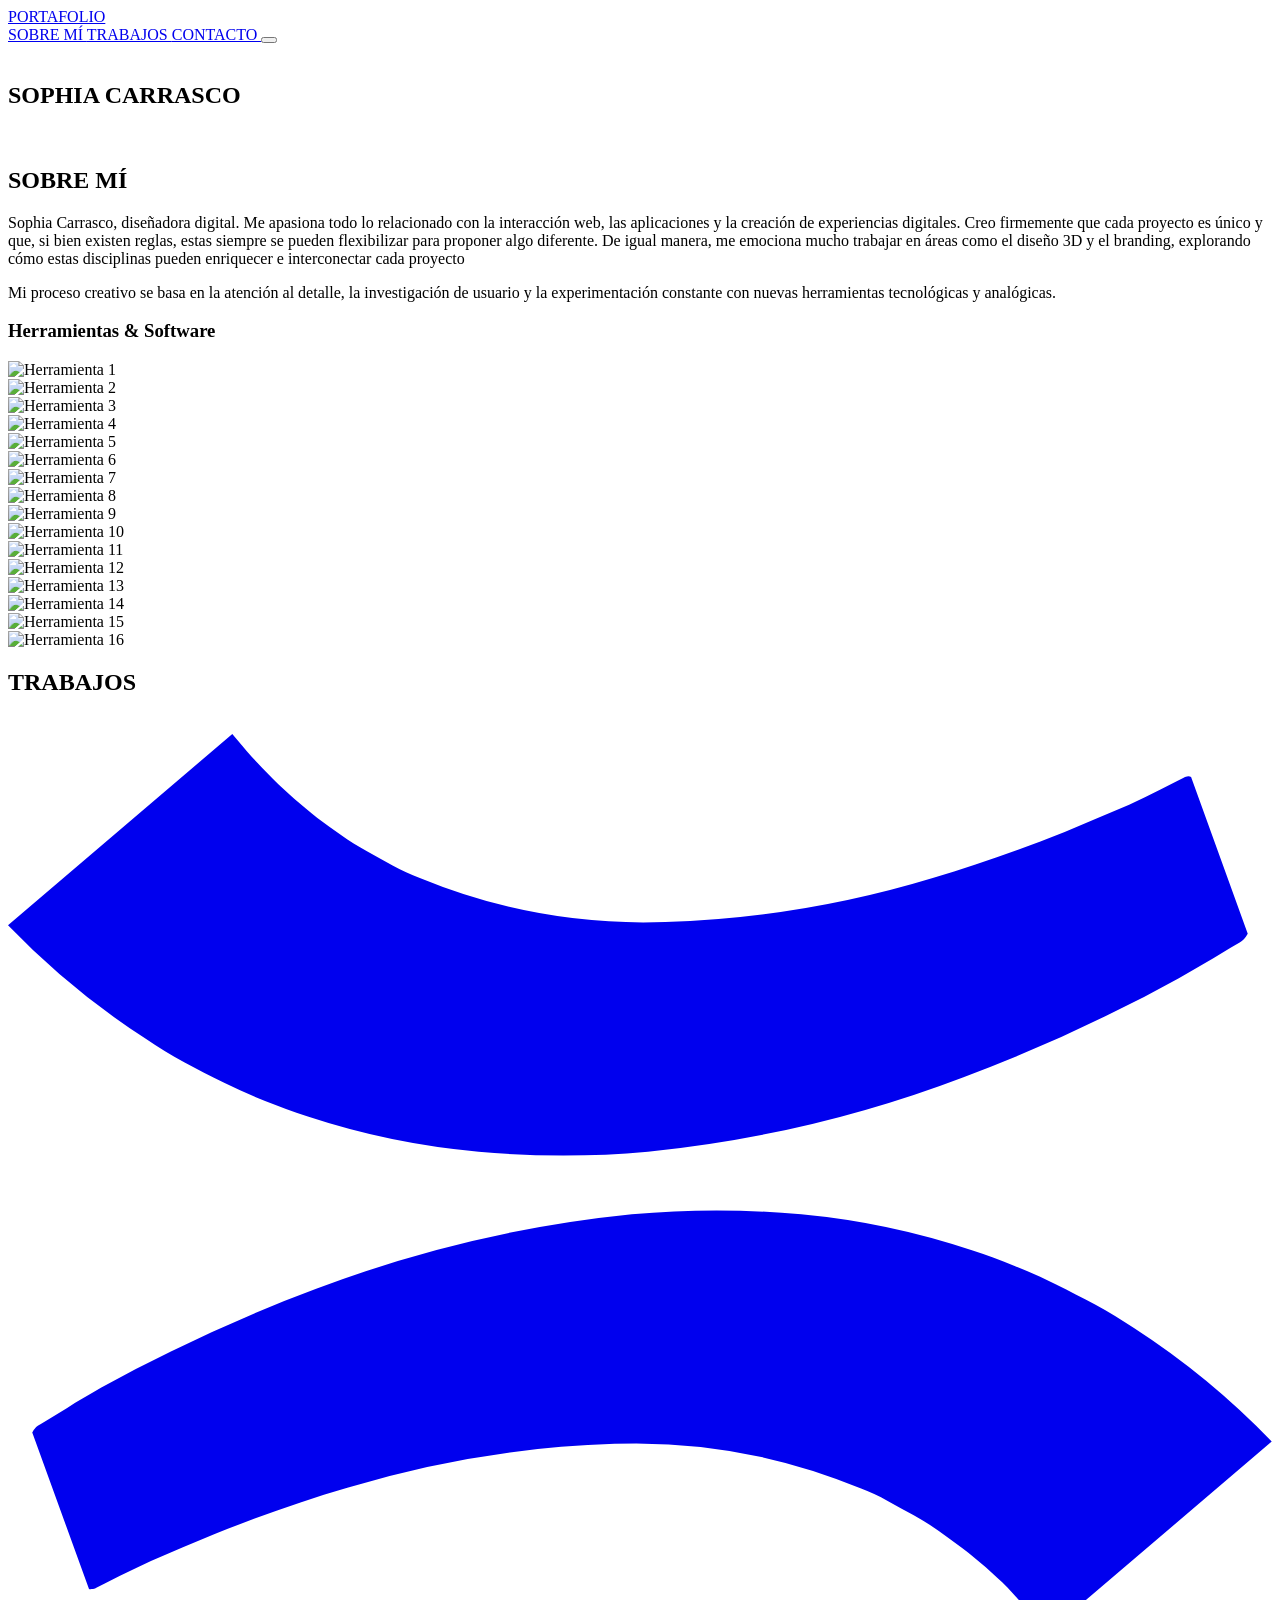
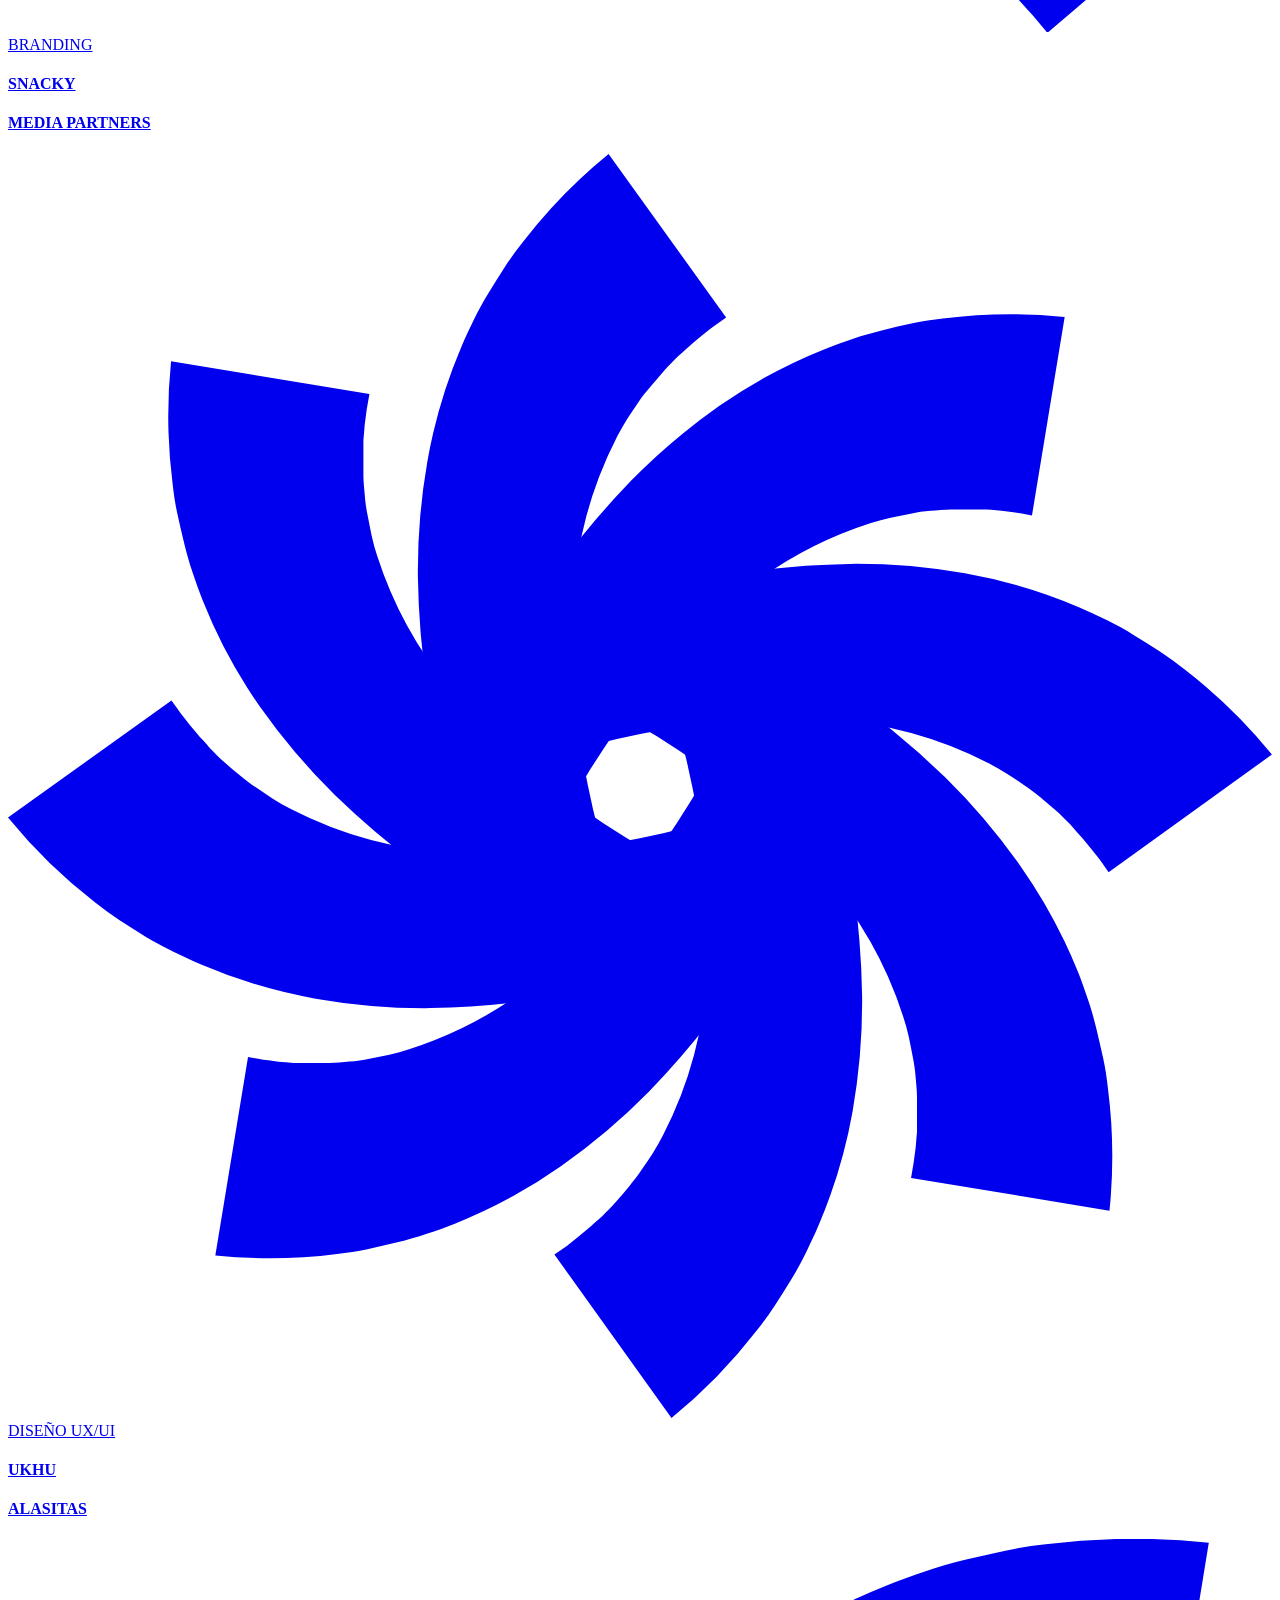
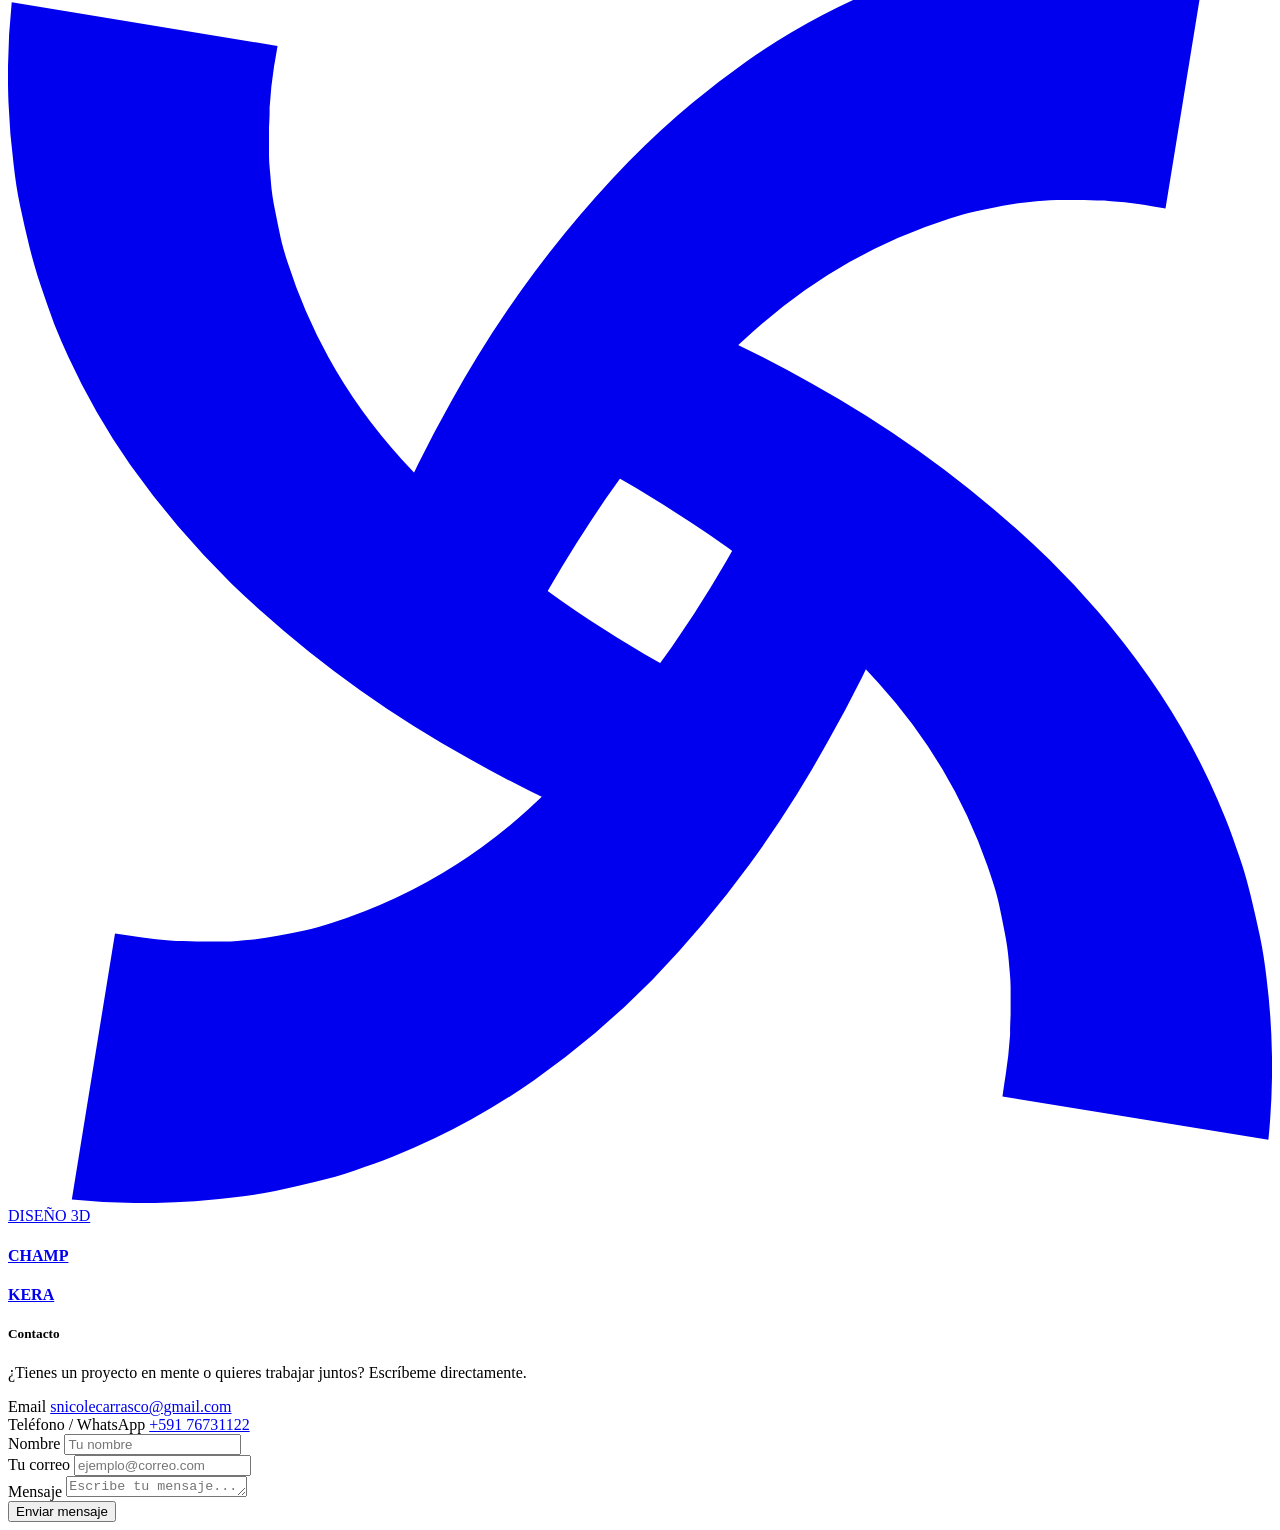
==== index.html @ 16743b68 "up index" ====
<!DOCTYPE html>
<html lang="es">
<head>
    <meta charset="UTF-8">
    <meta name="viewport" content="width=device-width, initial-scale=1.0">

    <meta
        name="description"
        content="Portafolio personal de Sophia Carrasco."
    >
    <meta name="theme-color" content="#D9D9D9">

    <title>Sophia Carrasco | Portafolio</title>

    <link rel="stylesheet" href="css/style.css">
    <script src="JS/script.js"></script>
</head>
<body>


    <!-- NAVBAR -->
    <header class="site-header">
        <nav class="navbar" aria-label="Navegacion principal">

            <div class="navbar__menu">
                 <a class="navbar__link" href="#inicio">
                    PORTAFOLIO
                </a>
            </div>

            <div class="navbar__menu">
                <a class="navbar__link" href="#sobre-mi">
                    SOBRE MÍ
                </a>

                <a class="navbar__link" href="#trabajos">
                    TRABAJOS
                </a>

                <a class="navbar__link" href="#contacto">
                    CONTACTO
                </a>

                <button
                    id="debitton_setings"
                    class="navbar__settings"
                    type="button"
                    aria-label="Abrir ajustes del sitio"
                >

                </button>
            </div>

        </nav>
    </header>

    <!-- CONTENIDO PRINCIPAL -->
    <main>
<section class="hero" id="inicio" aria-labelledby="hero-title">
    <div class="background-icon" aria-hidden="true">
        <img src="../Imagenes/svg/icono_onceRecurso 2.svg" alt="">
    </div>
        <h1 class="hero__title" id="hero-title">
            <span class="hero__name">SOPHIA</span>
            <span class="hero__name">CARRASCO</span>
        </h1>

    <!-- Icono de la esquina inferior derecha -->
    <div class="hero__icon">
        <img
            src="../Imagenes/svg/isotipoRecurso 6.svg"
            alt=""
            aria-hidden="true"
        >
    </div>

</section>
<section id="sobre-mi" class="seccion-sobre-mi">
    <div class="sobre-mi__contenedor">
        
        <!-- COLUMNA IZQUIERDA: TEXTO DE RELLENO -->
        <div class="sobre-mi__texto">
            <h2 class="sobre-mi__titulo">SOBRE MÍ</h2>
            <p>
                Sophia Carrasco, diseñadora digital. Me apasiona todo lo relacionado con la interacción web, las aplicaciones y la creación de experiencias digitales. Creo firmemente que cada proyecto es único y que, si bien existen reglas, estas siempre se pueden flexibilizar para proponer algo diferente. De igual manera, me emociona mucho trabajar en áreas como el diseño 3D y el branding, explorando cómo estas disciplinas pueden enriquecer e interconectar cada proyecto
            <p>
                Mi proceso creativo se basa en la atención al detalle, la investigación de usuario y la experimentación constante con nuevas herramientas tecnológicas y analógicas.
            </p>
        </div>

        <!-- COLUMNA DERECHA: GRID PARA 16 ICONOS -->
        <div class="sobre-mi__herramientas">
            <h3 class="sobre-mi__subtitulo">Herramientas & Software</h3>
            <div class="sobre-mi__grid-iconos">
                <!-- Reemplaza la ruta 'src' de cada img por tus iconos reales -->
                <div class="icono-box" title="Herramienta 1"><img src="Imagenes/svg/herramientas/iconosRecurso 10.png" alt="Herramienta 1"></div>
                <div class="icono-box" title="Herramienta 2"><img src="Imagenes/svg/herramientas/iconosRecurso 11.png" alt="Herramienta 2"></div>
                <div class="icono-box" title="Herramienta 3"><img src="Imagenes/svg/herramientas/iconosRecurso 12.png" alt="Herramienta 3"></div>
                <div class="icono-box" title="Herramienta 4"><img src="Imagenes/svg/herramientas/iconosRecurso 13.png" alt="Herramienta 4"></div>
                <div class="icono-box" title="Herramienta 5"><img src="Imagenes/svg/herramientas/iconosRecurso 14.png" alt="Herramienta 5"></div>
                <div class="icono-box" title="Herramienta 6"><img src="Imagenes/svg/herramientas/iconosRecurso 15.png" alt="Herramienta 6"></div>
                <div class="icono-box" title="Herramienta 7"><img src="Imagenes/svg/herramientas/iconosRecurso 16.png" alt="Herramienta 7"></div>
                <div class="icono-box" title="Herramienta 8"><img src="Imagenes/svg/herramientas/iconosRecurso 17.png" alt="Herramienta 8"></div>
                <div class="icono-box" title="Herramienta 9"><img src="Imagenes/svg/herramientas/iconosRecurso 18.png" alt="Herramienta 9"></div>
                <div class="icono-box" title="Herramienta 10"><img src="Imagenes/svg/herramientas/iconosRecurso 19.png" alt="Herramienta 10"></div>
                <div class="icono-box" title="Herramienta 11"><img src="Imagenes/svg/herramientas/iconosRecurso 20.png" alt="Herramienta 11"></div>
                <div class="icono-box" title="Herramienta 12"><img src="Imagenes/svg/herramientas/iconosRecurso 21.png" alt="Herramienta 12"></div>
                <div class="icono-box" title="Herramienta 13"><img src="Imagenes/svg/herramientas/iconosRecurso 6.png" alt="Herramienta 13"></div>
                <div class="icono-box" title="Herramienta 14"><img src="Imagenes/svg/herramientas/iconosRecurso 7.png" alt="Herramienta 14"></div>
                <div class="icono-box" title="Herramienta 15"><img src="Imagenes/svg/herramientas/iconosRecurso 8.png" alt="Herramienta 15"></div>
                <div class="icono-box" title="Herramienta 16"><img src="Imagenes/svg/herramientas/iconosRecurso 9.png" alt="Herramienta 16"></div>
            </div>
        </div>

    </div>
</section>

        <section class="trabajos" id="trabajos" aria-labelledby="trabajos-title">

            <h2 id="trabajos-title">TRABAJOS</h2>

            <div class="trabajos__contenedor">
                <div class="img_trabajos" aria-hidden="true">
                    <img src="../Imagenes/svg/logo_repetitivo_onceRecurso 7.svg" alt="">
                </div>

                <!-- BRANDING -->
                <div class="trabajos__categoria">
                    <a class="etiqueta etiqueta--ux" href="htmls/branding.html">
                        <svg xmlns="http://www.w3.org/2000/svg"
                            viewBox="0 0 139.19 98.87"
                            aria-hidden="true">
                            <path fill="currentColor" d="M136.52,22a2.57,2.57,0,0,1-.43.59,2.21,2.21,0,0,1-.46.36l-1,.6-1.9,1.15c-1.26.76-2.53,1.48-3.8,2.19q-3.81,2.13-7.71,4a167.45,167.45,0,0,1-16,6.9A136.06,136.06,0,0,1,70.47,46a102.76,102.76,0,0,1-18.65,0A83.55,83.55,0,0,1,32.93,42.1c-1.56-.5-3.08-1.1-4.62-1.69s-3-1.27-4.51-2-2.94-1.5-4.4-2.27-2.86-1.65-4.23-2.57A85.56,85.56,0,0,1,0,21.06L24.7,0l1.07,1.27.53.64.56.61L28,3.75l1.16,1.17.58.58.6.56c.4.36.8.75,1.21,1.11.83.7,1.65,1.42,2.52,2.07s1.76,1.28,2.64,1.92,1.81,1.2,2.77,1.73,1.9,1.06,2.87,1.58,2,1,3,1.39A64.74,64.74,0,0,0,72.39,20.7a113.52,113.52,0,0,0,29.44-4.85c4.9-1.43,9.75-3.15,14.53-5.07,2.4-1,4.76-2,7.1-3,1.16-.54,2.32-1.09,3.45-1.66l1.68-.85.82-.42a1.26,1.26,0,0,1,.42-.16.59.59,0,0,1,.45.05Z"/>
                            <path fill="currentColor" d="M2.67,76.91a3.35,3.35,0,0,1,.43-.59A2,2,0,0,1,3.57,76l1-.6,1.9-1.15C7.69,73.45,9,72.73,10.23,72q3.81-2.13,7.71-4a167.45,167.45,0,0,1,16-6.9,136.16,136.16,0,0,1,34.75-8.21,102.87,102.87,0,0,1,18.66,0,83.58,83.58,0,0,1,18.88,4c1.56.5,3.08,1.1,4.62,1.69s3,1.27,4.51,2,2.94,1.5,4.4,2.27,2.86,1.66,4.23,2.57a85.56,85.56,0,0,1,15.17,12.5l-24.7,21.06-1.07-1.27-.53-.64-.56-.61-1.11-1.23L110.06,94l-.58-.58-.61-.56c-.4-.36-.79-.75-1.2-1.11-.84-.7-1.66-1.42-2.53-2.07s-1.75-1.28-2.64-1.92-1.81-1.2-2.76-1.73-1.91-1.06-2.87-1.58-2-1-3-1.38A64.55,64.55,0,0,0,66.8,78.17,113.38,113.38,0,0,0,37.37,83c-4.9,1.43-9.75,3.16-14.54,5.07-2.39,1-4.76,2-7.09,3-1.17.54-2.32,1.09-3.46,1.66l-1.68.85-.82.42a1.13,1.13,0,0,1-.41.16c-.14,0-.33.06-.45,0Z"/>
                        </svg>
                        <span>BRANDING</span>
                    </a>

                    <div class="trabajos__proyectos">
                        <h4><a href="htmls/branding.html#snacky">SNACKY</a></h4>
                        <h4><a href="htmls/branding.html#media">MEDIA PARTNERS</a></h4>
                    </div>
                </div>

                <!-- DISEÑO UX/UI -->
                <div class="trabajos__categoria">
                        <a class="etiqueta etiqueta--ux" href="htmls/ux_ui.html">
                            <svg xmlns="http://www.w3.org/2000/svg"
                                viewBox="0 0 161.93 161.93"
                                aria-hidden="true">
                                <path fill="currentColor" d="M94.79,54a2.56,2.56,0,0,1,.44.37,2.42,2.42,0,0,1,.25.4l.41.8.79,1.58c.51,1,1,2.1,1.48,3.15q1.43,3.16,2.68,6.37a131.69,131.69,0,0,1,4.4,13.15,107.54,107.54,0,0,1,4.18,28,80.72,80.72,0,0,1-1.21,14.77,66.93,66.93,0,0,1-4.38,14.68c-.5,1.19-1.07,2.36-1.64,3.54s-1.21,2.31-1.89,3.43-1.38,2.23-2.1,3.33-1.49,2.16-2.31,3.18A67.82,67.82,0,0,1,85,161.93L70,141l1.08-.76.55-.39.51-.4,1-.8,1-.84.5-.42.48-.44c.32-.29.65-.58,1-.88.61-.61,1.24-1.21,1.8-1.86s1.14-1.3,1.7-2,1.07-1.35,1.55-2.07,1-1.44,1.45-2.17.89-1.49,1.29-2.27a51.11,51.11,0,0,0,5.63-21.1A90.18,90.18,0,0,0,87.65,81c-.81-4-1.85-7.93-3.05-11.84-.59-2-1.25-3.9-1.94-5.81q-.52-1.44-1.08-2.85L81,59.13l-.28-.67a1,1,0,0,1-.1-.34c0-.11,0-.27.07-.35Z"/>
                                <path fill="currentColor" d="M67.14,108a2.12,2.12,0,0,1-.43-.37,2,2,0,0,1-.26-.4l-.41-.8-.79-1.58c-.51-1-1-2.1-1.48-3.15q-1.43-3.16-2.68-6.37a134.3,134.3,0,0,1-4.4-13.15,107.54,107.54,0,0,1-4.18-28,80.72,80.72,0,0,1,1.21-14.77A66.85,66.85,0,0,1,58.1,24.66c.5-1.2,1.07-2.37,1.64-3.55s1.21-2.31,1.9-3.43,1.37-2.23,2.09-3.33,1.49-2.16,2.31-3.18A68.22,68.22,0,0,1,76.94,0L92,20.94l-1.08.77-.54.38-.52.4-1,.8-1,.84-.5.42-.48.44c-.32.29-.65.58-1,.88-.61.61-1.24,1.21-1.8,1.86s-1.13,1.3-1.7,2S81.26,31,80.78,31.76s-1,1.44-1.44,2.17-.9,1.49-1.3,2.27a51.42,51.42,0,0,0-5.63,21.1,89.76,89.76,0,0,0,1.88,23.61c.8,4,1.84,7.93,3,11.84q.9,2.94,1.94,5.81.53,1.44,1.08,2.85l.56,1.39.28.67a1,1,0,0,1,.1.34c0,.11,0,.27-.07.35Z"/>
                                <path fill="currentColor" d="M54,67.14a2.12,2.12,0,0,1,.37-.43,2,2,0,0,1,.4-.26l.8-.41,1.58-.79c1-.51,2.1-1,3.15-1.48q3.16-1.43,6.37-2.68a134.3,134.3,0,0,1,13.15-4.4,107.54,107.54,0,0,1,28-4.18,80.72,80.72,0,0,1,14.77,1.21,66.93,66.93,0,0,1,14.68,4.38c1.19.5,2.36,1.07,3.54,1.64s2.31,1.21,3.43,1.9,2.23,1.37,3.33,2.09,2.16,1.49,3.18,2.31a67.82,67.82,0,0,1,11.17,10.9L141,92l-.76-1.08-.39-.54-.4-.52-.8-1-.84-1-.42-.5-.44-.48c-.29-.32-.58-.65-.88-1-.61-.61-1.21-1.24-1.86-1.8s-1.3-1.13-2-1.7-1.35-1.07-2.07-1.55-1.44-1-2.17-1.44-1.49-.9-2.27-1.3a51.42,51.42,0,0,0-21.1-5.63A89.76,89.76,0,0,0,81,74.29c-4,.8-7.93,1.84-11.84,3q-2.94.9-5.81,1.94-1.44.53-2.85,1.08l-1.39.56-.67.28a1,1,0,0,1-.34.1c-.11,0-.27,0-.35-.07Z"/>
                                <path fill="currentColor" d="M108,94.79a2.56,2.56,0,0,1-.37.44,2.42,2.42,0,0,1-.4.25l-.8.41-1.58.79c-1,.51-2.1,1-3.15,1.48q-3.16,1.43-6.37,2.68a131.69,131.69,0,0,1-13.15,4.4,107.54,107.54,0,0,1-28,4.18,80.72,80.72,0,0,1-14.77-1.21,66.85,66.85,0,0,1-14.67-4.38c-1.2-.5-2.37-1.07-3.55-1.64S18.8,101,17.68,100.3s-2.23-1.38-3.33-2.1-2.16-1.49-3.18-2.31A68.22,68.22,0,0,1,0,85L20.94,70l.77,1.08.38.54.4.52.8,1,.84,1,.42.5.44.48c.29.32.58.65.88,1,.61.61,1.21,1.24,1.86,1.8s1.3,1.14,2,1.7,1.35,1.07,2.07,1.55,1.44,1,2.17,1.45,1.49.89,2.27,1.29a51.26,51.26,0,0,0,21.1,5.63,90.18,90.18,0,0,0,23.61-1.87c4-.81,7.93-1.85,11.84-3.05,2-.59,3.9-1.25,5.81-1.94q1.44-.52,2.85-1.08L102.8,81l.67-.28a1,1,0,0,1,.34-.1c.11,0,.27,0,.35.07Z"/>
                                <path fill="currentColor" d="M109.83,71.66a2.47,2.47,0,0,1,0,.57,2.21,2.21,0,0,1-.1.46l-.28.86-.56,1.67c-.38,1.11-.77,2.19-1.18,3.28q-1.23,3.24-2.61,6.4A131.34,131.34,0,0,1,99,97.3a108.22,108.22,0,0,1-16.87,22.79,82,82,0,0,1-11.3,9.58A66.59,66.59,0,0,1,57.32,137c-1.2.5-2.44.91-3.67,1.34s-2.49.78-3.77,1.09-2.55.6-3.83.88-2.58.47-3.88.61a68,68,0,0,1-15.61.19l4.19-25.42,1.3.22.66.11.65.09,1.3.17,1.3.11.65.06.65,0c.44,0,.87,0,1.3,0,.87,0,1.74,0,2.6,0s1.72-.12,2.58-.18,1.72-.2,2.57-.37,1.69-.33,2.55-.51,1.69-.42,2.52-.69a51.42,51.42,0,0,0,18.9-10.94,90.3,90.3,0,0,0,15.37-18c2.24-3.38,4.3-6.91,6.22-10.52,1-1.81,1.87-3.65,2.74-5.49.43-.93.85-1.85,1.25-2.78l.58-1.37.28-.68a.94.94,0,0,1,.17-.31c.07-.08.17-.2.3-.2Z"/>
                                <path fill="currentColor" d="M52.1,90.27a2.47,2.47,0,0,1,0-.57,2.36,2.36,0,0,1,.1-.46l.28-.86L53,86.71c.38-1.1.78-2.19,1.18-3.28q1.23-3.24,2.61-6.4A131.34,131.34,0,0,1,63,64.63,108.22,108.22,0,0,1,79.84,41.84a82,82,0,0,1,11.3-9.58A66.59,66.59,0,0,1,104.61,25c1.2-.5,2.44-.91,3.67-1.34s2.49-.78,3.77-1.09,2.55-.6,3.83-.88,2.58-.47,3.89-.61a67.88,67.88,0,0,1,15.6-.19L131.18,46.3l-1.3-.23-.65-.11-.66-.09-1.3-.17-1.3-.11-.65-.06-.65,0c-.44,0-.87,0-1.3,0-.87,0-1.74,0-2.6,0s-1.72.12-2.58.18-1.72.2-2.56.37-1.7.33-2.56.51-1.69.42-2.52.69a51.42,51.42,0,0,0-18.9,10.94,90.3,90.3,0,0,0-15.37,18C74,79.58,72,83.11,70.06,86.73c-1,1.8-1.87,3.64-2.74,5.48-.43.93-.85,1.85-1.25,2.78l-.58,1.37-.28.68a.94.94,0,0,1-.17.31.42.42,0,0,1-.3.2Z"/>
                                <path fill="currentColor" d="M71.66,52.1a2.47,2.47,0,0,1,.57,0,2.21,2.21,0,0,1,.46.1l.86.28,1.67.56c1.11.38,2.19.78,3.28,1.18q3.24,1.23,6.4,2.61A131.34,131.34,0,0,1,97.3,63a108.22,108.22,0,0,1,22.79,16.87,82,82,0,0,1,9.58,11.3A66.59,66.59,0,0,1,137,104.61c.5,1.2.91,2.44,1.34,3.67s.78,2.49,1.09,3.77.6,2.55.88,3.83.47,2.58.61,3.89a67.88,67.88,0,0,1,.19,15.6l-25.42-4.19.22-1.3.11-.65.09-.66.17-1.3.11-1.3.06-.65,0-.65c0-.44,0-.87,0-1.3,0-.87,0-1.74,0-2.6s-.12-1.72-.18-2.58-.2-1.72-.37-2.56-.33-1.7-.51-2.56-.42-1.69-.69-2.52a51.42,51.42,0,0,0-10.94-18.9,90.3,90.3,0,0,0-18-15.37C82.35,74,78.82,72,75.21,70.06c-1.81-1-3.65-1.87-5.49-2.74-.93-.43-1.85-.85-2.78-1.25l-1.37-.58-.68-.28a.94.94,0,0,1-.31-.17c-.08-.07-.2-.17-.2-.3Z"/>
                                <path fill="currentColor" d="M90.27,109.83a2.47,2.47,0,0,1-.57,0,2.36,2.36,0,0,1-.46-.1l-.86-.28-1.67-.56c-1.1-.38-2.19-.77-3.28-1.18q-3.24-1.23-6.4-2.61A131.34,131.34,0,0,1,64.63,99,108.22,108.22,0,0,1,41.84,82.09a82,82,0,0,1-9.58-11.3A66.59,66.59,0,0,1,25,57.32c-.5-1.2-.91-2.44-1.34-3.67s-.78-2.49-1.09-3.77-.6-2.55-.88-3.83-.47-2.58-.61-3.88a68,68,0,0,1-.19-15.61L46.3,30.75l-.23,1.3-.11.66-.09.65-.17,1.3L45.59,36l-.06.65,0,.65c0,.44,0,.87,0,1.3,0,.87,0,1.74,0,2.6s.12,1.72.18,2.58.2,1.72.37,2.57.33,1.69.51,2.55.42,1.69.69,2.52a51.42,51.42,0,0,0,10.94,18.9,90.3,90.3,0,0,0,18,15.37c3.38,2.24,6.91,4.3,10.53,6.22,1.8,1,3.64,1.87,5.48,2.74.93.43,1.85.85,2.78,1.25l1.37.58.68.28a.94.94,0,0,1,.31.17.42.42,0,0,1,.2.3Z"/>
                            </svg>
                            <span>DISEÑO UX/UI</span>
                        </a>

                    <div class="trabajos__proyectos">
                        <h4><a href="htmls/Ukhu.html">UKHU</a></h4>
                        <h4><a href="htmls/ux_ui.html#alasitas"> ALASITAS</h4>
                    </div>
                </div>

                <!-- DISEÑO 3D -->
                <div class="trabajos__categoria">
                    <a class="etiqueta etiqueta--ux" href="htmls/3d.html">
                        <svg xmlns="http://www.w3.org/2000/svg"
                            viewBox="0 0 125.58 125.58"
                            aria-hidden="true">
                            <path fill="currentColor" d="M92.77,53.13a2.6,2.6,0,0,1,0,.59,2,2,0,0,1-.1.48l-.29.89-.58,1.74c-.4,1.14-.81,2.27-1.23,3.4q-1.27,3.36-2.71,6.65a136.69,136.69,0,0,1-6.42,12.88A112.13,112.13,0,0,1,64,103.43a85,85,0,0,1-11.73,9.95,69.32,69.32,0,0,1-14,7.57c-1.25.51-2.53.94-3.81,1.39s-2.59.81-3.91,1.13-2.65.62-4,.91-2.69.48-4,.64a71.51,71.51,0,0,1-16.21.2L10.63,98.8,12,99l.67.11.68.09,1.36.18,1.35.12.67.06.68,0c.45,0,.9.05,1.35.05.9,0,1.8,0,2.69,0s1.79-.12,2.69-.19,1.78-.21,2.66-.38,1.77-.35,2.65-.53,1.76-.44,2.62-.72A53.32,53.32,0,0,0,51.7,86.46a93.94,93.94,0,0,0,16-18.72c2.32-3.51,4.46-7.18,6.46-10.93,1-1.88,1.94-3.78,2.84-5.7.45-1,.88-1.92,1.3-2.88l.61-1.43.28-.71a1.45,1.45,0,0,1,.18-.32c.08-.09.18-.21.31-.2Z"/>
                            <path fill="currentColor" d="M32.81,72.46a2.72,2.72,0,0,1,0-.6,2.31,2.31,0,0,1,.11-.47l.28-.89.58-1.74c.4-1.15.81-2.28,1.23-3.4.85-2.25,1.75-4.46,2.71-6.66A136.69,136.69,0,0,1,44.1,45.82,112.42,112.42,0,0,1,61.62,22.16a85.25,85.25,0,0,1,11.74-10,69.43,69.43,0,0,1,14-7.56c1.25-.51,2.53-.95,3.81-1.39s2.59-.81,3.92-1.14,2.64-.62,4-.91,2.68-.48,4-.63A70.37,70.37,0,0,1,119.3.37L115,26.78l-1.35-.23-.68-.12-.68-.09-1.35-.18-1.35-.11-.68-.06-.68,0-1.35-.06c-.89,0-1.8,0-2.69,0s-1.79.13-2.68.19-1.79.21-2.67.38-1.76.35-2.65.54-1.75.44-2.62.72A53.15,53.15,0,0,0,73.89,39.13a92.74,92.74,0,0,0-16,18.72c-2.33,3.5-4.47,7.17-6.47,10.92-1,1.88-1.94,3.79-2.84,5.7-.45,1-.88,1.93-1.3,2.89l-.6,1.43-.29.7a1.23,1.23,0,0,1-.17.32c-.08.09-.19.21-.32.21Z"/>
                            <path fill="currentColor" d="M53.13,32.81a2.6,2.6,0,0,1,.59,0,2.57,2.57,0,0,1,.48.11l.89.28,1.74.58c1.14.4,2.27.81,3.4,1.23q3.36,1.28,6.65,2.71A136.69,136.69,0,0,1,79.76,44.1a112.48,112.48,0,0,1,23.67,17.52,84.5,84.5,0,0,1,9.95,11.74,69,69,0,0,1,7.57,14c.51,1.25.94,2.53,1.39,3.81s.81,2.59,1.13,3.92.62,2.64.91,4,.48,2.68.64,4a71.51,71.51,0,0,1,.2,16.21L98.8,115,99,113.6l.11-.68.09-.68.18-1.35.12-1.35.06-.68,0-.68c0-.45.05-.9.05-1.35,0-.89,0-1.8,0-2.69s-.12-1.79-.19-2.68-.21-1.79-.38-2.67-.35-1.76-.53-2.65-.44-1.75-.72-2.62A53.29,53.29,0,0,0,86.46,73.89a93.29,93.29,0,0,0-18.72-16c-3.51-2.33-7.18-4.47-10.93-6.47Q54,50,51.11,48.62c-1-.45-1.92-.88-2.88-1.3l-1.43-.6-.71-.29a1.41,1.41,0,0,1-.32-.17c-.09-.08-.21-.19-.2-.32Z"/>
                            <path fill="currentColor" d="M72.46,92.77a2.72,2.72,0,0,1-.6,0,1.79,1.79,0,0,1-.47-.1l-.89-.29-1.74-.58c-1.15-.4-2.28-.81-3.4-1.23-2.25-.85-4.46-1.75-6.66-2.71a136.69,136.69,0,0,1-12.88-6.42A112.08,112.08,0,0,1,22.16,64a85.75,85.75,0,0,1-10-11.73,69.78,69.78,0,0,1-7.56-14C4.13,37,3.69,35.7,3.25,34.42s-.81-2.59-1.14-3.91-.62-2.65-.91-4-.48-2.69-.63-4A70.37,70.37,0,0,1,.37,6.28l26.41,4.35L26.55,12l-.12.67-.09.68-.18,1.36-.11,1.35-.06.67,0,.68c0,.45-.05.9-.06,1.35,0,.9,0,1.8,0,2.69s.13,1.79.19,2.69.21,1.78.38,2.66.35,1.77.54,2.65.44,1.76.72,2.62A53.18,53.18,0,0,0,39.13,51.7a93.38,93.38,0,0,0,18.72,16C61.35,70,65,72.12,68.77,74.12c1.88,1,3.79,1.94,5.7,2.84,1,.45,1.93.88,2.89,1.3l1.43.61.7.28a1.26,1.26,0,0,1,.32.18c.09.08.21.18.21.31Z"/>
                        </svg>
                        <span>DISEÑO 3D</span>
                    </a>
                    <div class="trabajos__proyectos">
                        <h4><a href="htmls/3d.html#champ">CHAMP</a></h4>
                        <h4><a href="htmls/3d.html#kera">KERA</a></h4>
                    </div>
                </div>
            </div>
        </section>
            
    </main>
    <!-- =========================================
     FOOTER / CONTACTO (INDEX.HTML)
========================================= -->
<footer class="site-footer">
    <section  id="contacto" class="footer__contenedor">

        <!-- COLUMNA IZQUIERDA: INFORMACIÓN DE CONTACTO -->
        <div class="footer__info">
            <h5 class="footer__titulo">Contacto</h5>
            <p class="footer__bajada">
                ¿Tienes un proyecto en mente o quieres trabajar juntos? Escríbeme directamente.
            </p>

            <div class="footer__datos">
                <div class="footer__dato-item">
                    <span>Email</span>
                    <a href="mailto:snicolecarrasco@gmail.com">snicolecarrasco@gmail.com</a>
                </div>
                <div class="footer__dato-item">
                    <span>Teléfono / WhatsApp</span>
                    <a href="https://wa.me/59176731122" target="_blank">+591 76731122</a>
                </div>
            </div>
        </div>

        <!-- COLUMNA DERECHA: FORMULARIO COMPACTO QUE SE EXPANDE -->
        <form class="footer__formulario" action="https://formspree.io/f/xvkkvwnk" method="POST">
            <div class="formulario__grupo">
                <label for="nombre">Nombre</label>
                <input type="text" id="nombre" name="nombre" placeholder="Tu nombre" required>
            </div>

            <div class="formulario__grupo">
                <label for="email">Tu correo</label>
                <input type="email" id="email" name="email" placeholder="ejemplo@correo.com" required>
            </div>

            <div class="formulario__grupo">
                <label for="mensaje">Mensaje</label>
                <textarea id="mensaje" name="message" rows="1" placeholder="Escribe tu mensaje..." required></textarea>
            </div>

            <button type="submit" class="formulario__boton">Enviar mensaje</button>
        </form>

    </section>
</footer>
</body>
</html>
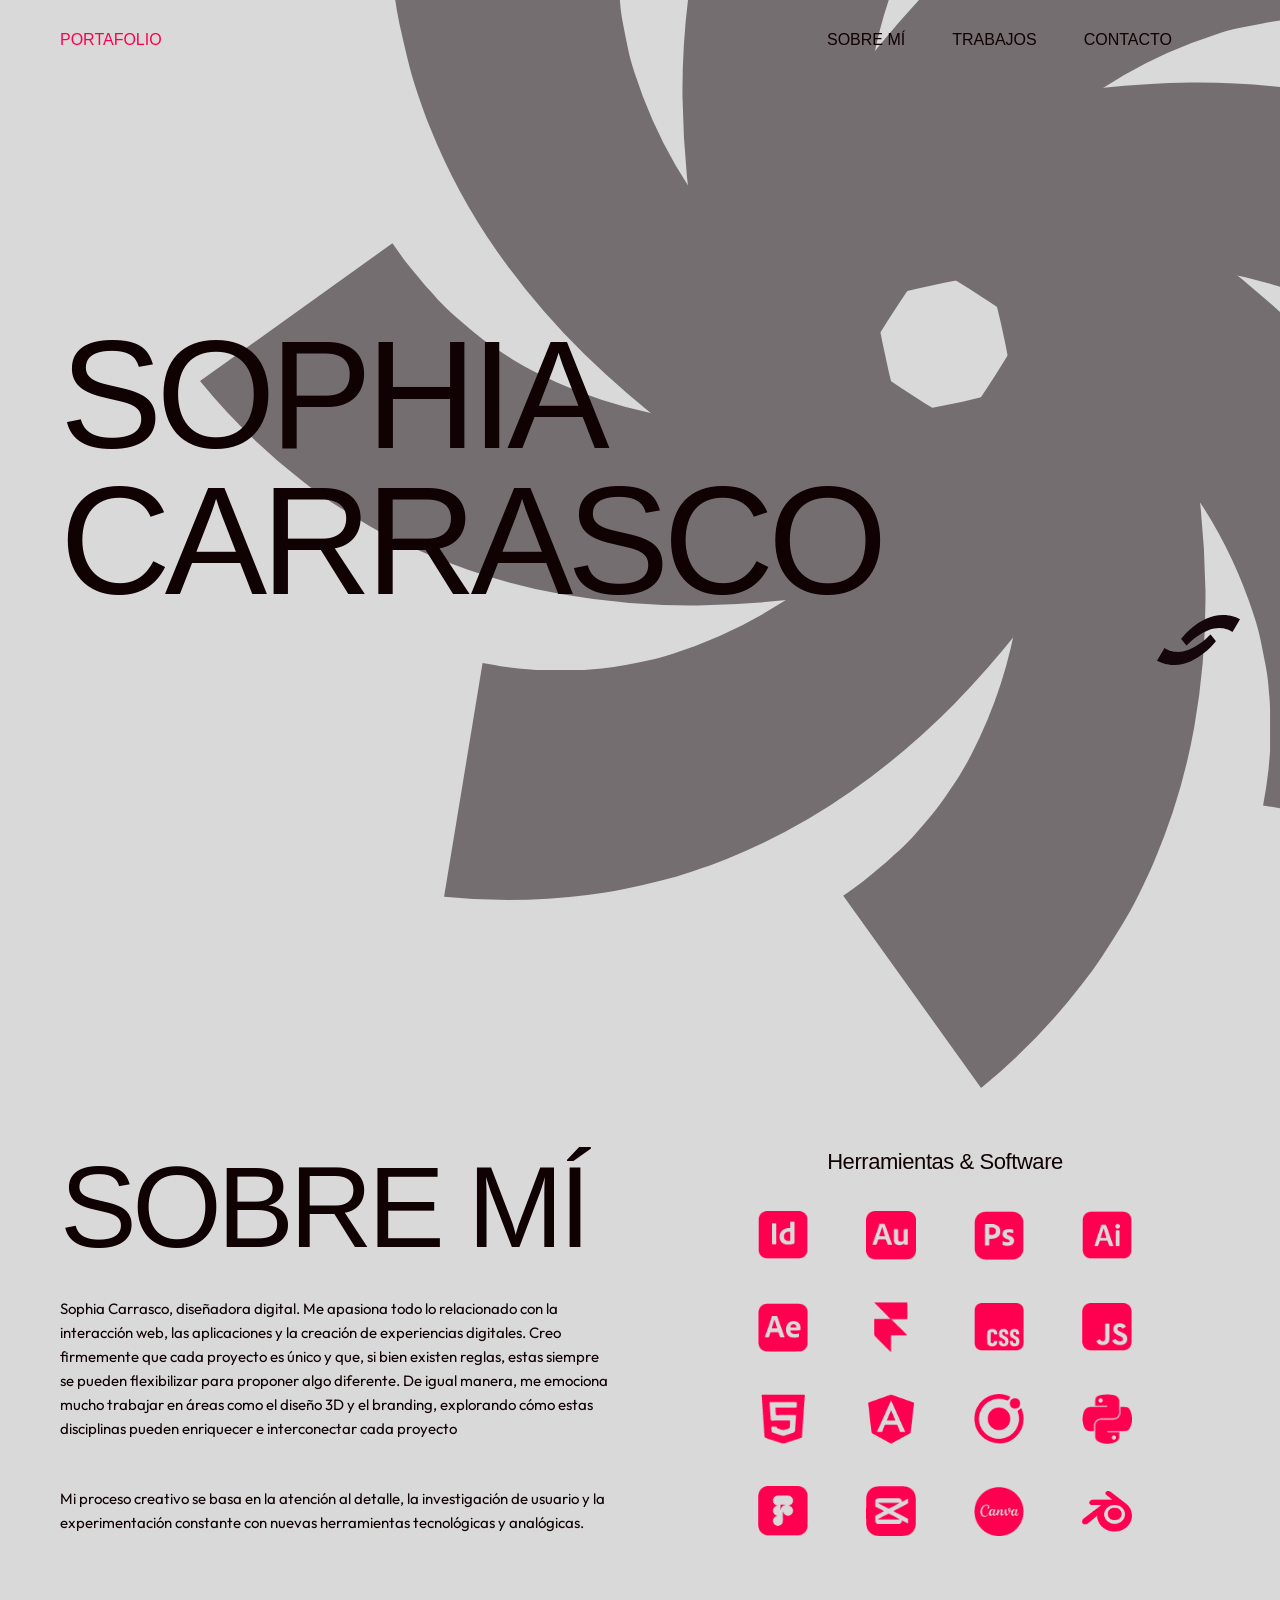
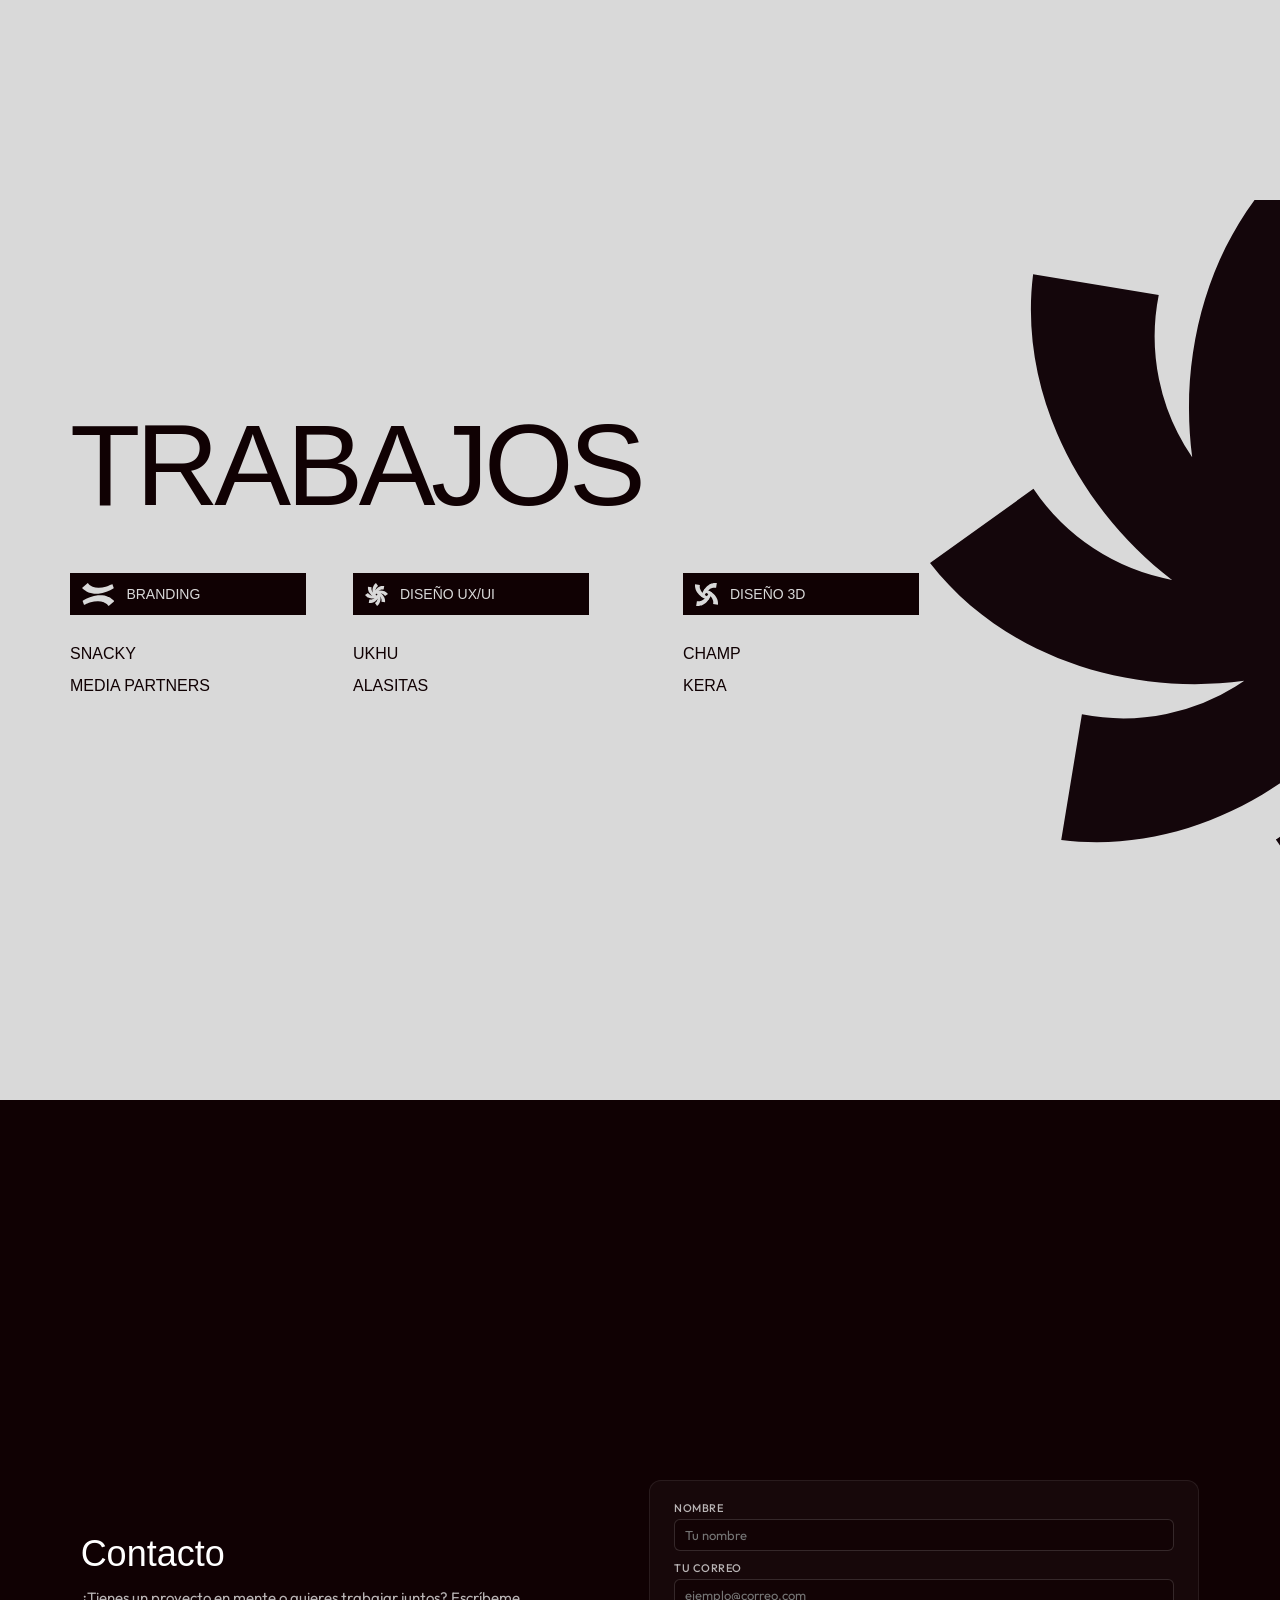
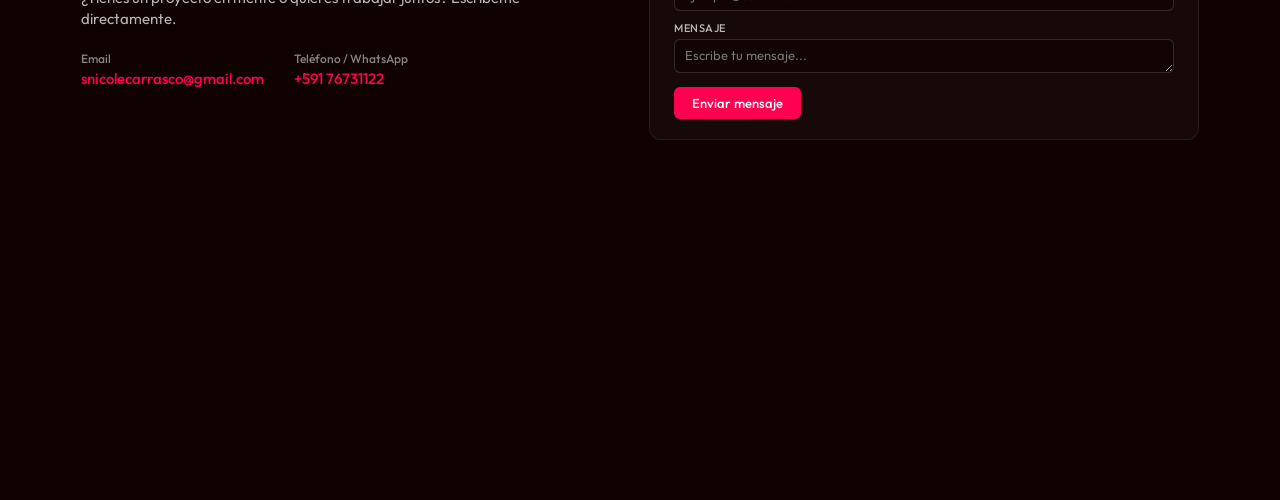
==== commit 0d4a73fe: "rutas correctas de imágenes" ====
--- a/index.html
+++ b/index.html
@@ -58,7 +58,7 @@
     <main>
 <section class="hero" id="inicio" aria-labelledby="hero-title">
     <div class="background-icon" aria-hidden="true">
-        <img src="../Imagenes/svg/icono_onceRecurso 2.svg" alt="">
+        <img src="Imagenes/svg/icono_onceRecurso 2.svg" alt="">
     </div>
         <h1 class="hero__title" id="hero-title">
             <span class="hero__name">SOPHIA</span>
@@ -68,7 +68,7 @@
     <!-- Icono de la esquina inferior derecha -->
     <div class="hero__icon">
         <img
-            src="../Imagenes/svg/isotipoRecurso 6.svg"
+            src="Imagenes/svg/isotipoRecurso 6.svg"
             alt=""
             aria-hidden="true"
         >
@@ -121,7 +121,7 @@
 
             <div class="trabajos__contenedor">
                 <div class="img_trabajos" aria-hidden="true">
-                    <img src="../Imagenes/svg/logo_repetitivo_onceRecurso 7.svg" alt="">
+                    <img src="Imagenes/svg/logo_repetitivo_onceRecurso 7.svg" alt="">
                 </div>
 
                 <!-- BRANDING -->
--- a/css/style.css
+++ b/css/style.css
@@ -0,0 +1,775 @@
+/* ========================================
+   1. IMPORTACIONES Y VARIABLES DE COLORES
+======================================== */
+@import url('https://fonts.googleapis.com/css2?family=Outfit:wght@300;400;500;600&display=swap');
+
+:root {
+    --Negro-Vino: #100103;
+    --Hueso: #D9D9D9;
+    --Fuccsia-intenso: #FF0051;
+    --Amarillo-mostaza: #FFB400;
+}
+
+/* ========================================
+   2. PROPIEDADES BASE
+======================================== */
+* {
+    box-sizing: border-box;
+}
+
+html, body {
+    margin: 0;
+    padding: 0;
+    width: 100%;
+    max-width: 100vw;
+    overflow-x: hidden;
+}
+
+body {
+    position: relative;
+    isolation: isolate;
+    background-color: var(--Hueso, #D9D9D9);
+}
+
+section {
+    min-height: 100vh;
+    width: 100vw;
+    box-sizing: border-box;
+}
+
+/* ICONO DE FONDO */
+.background-icon {
+    position: absolute;
+    top: -400px;
+    left: 200px;
+    width: 1488px;
+    height: 1488px;
+    opacity: 0.5;
+    pointer-events: none;
+    z-index: -1;
+    contain: layout paint;
+}
+
+.background-icon img {
+    display: block;
+    width: 100%;
+    height: 100%;
+    object-fit: contain;
+    object-position: right top;
+}
+
+/* TIPOGRAFÍAS ESCALABLES (RESPONSIVE) */
+h1 {
+    color: var(--Negro-Vino, #100103);
+    font-family: "Chillax", sans-serif;
+    font-size: clamp(60px, 12vw, 171px);
+    font-weight: 500;
+    line-height: 0.95;
+    letter-spacing: -0.04em;
+    padding-left: 60px;
+    margin: 0;
+}
+
+h2 {
+    color: var(--Negro-Vino, #100103);
+    font-family: "Chillax", sans-serif;
+    font-size: clamp(48px, 9vw, 128px);
+    font-weight: 500;
+    line-height: 1;
+    letter-spacing: -0.04em;
+    margin: 0;
+}
+
+h3 {
+    color: var(--Negro-Vino, #100103);
+    font-family: "Chillax", sans-serif;
+    font-size: clamp(28px, 4vw, 48px);
+    font-weight: 500;
+    line-height: 1.2;
+    letter-spacing: -0.02em;
+    margin: 0;
+}
+
+h4 {
+    margin: 0;
+    color: var(--Negro-Vino, #100103);
+    font-family: "Chillax", sans-serif;
+    font-size: 16px;
+    font-weight: 400;
+}
+
+p {
+    color: var(--Negro-Vino, #100103);
+    font-family: "Outfit", sans-serif;
+    font-size: 15px;
+    font-weight: 400;
+    line-height: 1.6;
+}
+
+/* ========================================
+   3. NAVBAR
+======================================== */
+.site-header {
+    position: fixed;
+    top: 0;
+    left: 0;
+    width: 100%;
+    padding: 0 40px 0 60px;
+    box-sizing: border-box;
+    z-index: 1000;
+}
+
+.navbar {
+    display: flex;
+    align-items: center;
+    justify-content: space-between;
+    width: 100%;
+    min-height: 80px;
+}
+
+.navbar__menu {
+    display: flex;
+    align-items: center;
+    justify-content: flex-end;
+    gap: 47px;
+    flex-shrink: 0;
+    color: var(--Negro-Vino, #100103);
+    font-family: "Chillax", sans-serif;
+}
+
+.navbar__link {
+    color: var(--Negro-Vino, #100103);
+    font-family: "Chillax", sans-serif;
+    font-size: 16px;
+    font-weight: 500;
+    text-decoration: none;
+    white-space: nowrap;
+    transition: color 0.3s ease;
+}
+
+.navbar__link:hover,
+.navbar__link.activo {
+    color: var(--Fuccsia-intenso, #FF0051);
+}
+
+.navbar__settings {
+    display: flex;
+    align-items: center;
+    justify-content: center;
+    width: 21px;
+    height: 21px;
+    padding: 0;
+    border: none;
+    background: transparent;
+    cursor: pointer;
+}
+
+.navbar__settings img {
+    display: block;
+    width: 21px;
+    height: 21px;
+    object-fit: contain;
+}
+
+/* ========================================
+   4. HERO
+======================================== */
+.hero {
+    min-height: 100vh;
+    display: flex;
+    flex-direction: column;
+    justify-content: center;
+    padding-top: 10%;
+}
+
+.hero__title {
+    display: flex;
+    flex-direction: column;
+}
+
+.hero__name {
+    display: block;
+}
+
+.hero__icon {
+    padding-right: 40px;
+    padding-bottom: 40px;
+    display: flex;
+    justify-content: flex-end;
+    align-items: center;
+    z-index: 1001;
+    pointer-events: none;
+}
+
+.hero__icon img {
+    display: block;
+    height: 50px;
+    width: auto;
+    object-fit: contain;
+}
+
+/* ========================================
+   5. SECCIÓN DE TRABAJOS
+======================================== */
+.trabajos {
+    position: relative;
+    box-sizing: border-box;
+    background-color: var(--Hueso, #D9D9D9);
+    overflow: hidden;
+    max-width: 100vw;
+    min-height: 100vh;
+    padding-top: 10%;
+}
+
+.trabajos h2,
+.trabajos__contenedor {
+    position: relative;
+    z-index: 1;
+}
+
+.trabajos h2 {
+    padding-top: 80px;
+    padding-left: 70px;
+    margin-bottom: 50px;
+}
+
+.trabajos__contenedor {
+    display: flex;
+    flex-direction: row;
+    padding-left: 70px;
+    align-items: flex-start;
+    gap: 47px;
+}
+
+.trabajos__categoria {
+    display: flex;
+    flex-direction: column;
+    align-items: flex-start;
+}
+
+.etiqueta {
+    display: flex;
+    flex-direction: row;
+    align-items: center;
+    justify-content: flex-start;
+    gap: 12px;
+    width: 236px;
+    height: 42px;
+    padding: 0 12px;
+    box-sizing: border-box;
+    background-color: var(--Negro-Vino, #100103);
+    color: var(--Hueso, #D9D9D9);
+    font-family: "Chillax", sans-serif;
+    font-size: 14px;
+    font-weight: 500;
+    text-decoration: none;
+    border: none;
+    cursor: pointer;
+    transition: color 0.3s ease;
+}
+
+.etiqueta img,
+.etiqueta svg {
+    display: block;
+    height: 23px;
+    width: auto;
+    flex-shrink: 0;
+    color: var(--Hueso);
+}
+
+.etiqueta:hover {
+    color: var(--Amarillo-mostaza);
+}
+
+.etiqueta:hover svg {
+    color: var(--Amarillo-mostaza);
+}
+
+.trabajos__proyectos {
+    padding-top: 30px;
+    display: flex;
+    width: 233px;
+    flex-direction: column;
+    align-items: flex-start;
+    gap: 14px;
+}
+
+.trabajos__proyectos a {
+    color: var(--Negro-Vino);
+    text-decoration: none;
+    transition: color 0.3s ease;
+}
+
+.trabajos__proyectos a:hover {
+    color: var(--Fuccsia-intenso, #FF0051);
+    cursor: pointer;
+}
+
+.img_trabajos {
+    position: absolute;
+    top: -430px;
+    right: -450px;
+    height: 800px;
+    pointer-events: none;
+    z-index: 0;
+}
+
+.img_trabajos img {
+    display: block;
+    height: 800px;
+    width: auto;
+}
+
+/* =========================================
+   6. SECCIÓN SOBRE MÍ
+========================================= */
+.seccion-sobre-mi {
+    width: 100vw;
+    min-height: 100vh;
+    box-sizing: border-box;
+    display: flex;
+    align-items: center;
+    justify-content: center;
+    padding: 100px 60px;
+}
+
+.sobre-mi__contenedor {
+    display: flex;
+    justify-content: space-between;
+    align-items: center;
+    gap: 60px;
+    width: 100%;
+}
+
+.sobre-mi__texto {
+    flex: 1;
+    display: flex;
+    flex-direction: column;
+    gap: 16px;
+}
+
+.sobre-mi__herramientas {
+    flex: 1;
+    display: flex;
+    flex-direction: column;
+    align-items: center;
+    gap: 20px;
+    width: 100%;
+}
+
+.sobre-mi__subtitulo {
+    font-family: "Chillax", sans-serif;
+    font-size: 22px;
+    color: var(--Negro-Vino, #100103);
+    margin-left: 0;
+    text-align: center;
+}
+
+/* GRID DE ICONOS */
+.sobre-mi__grid-iconos {
+    display: grid;
+    grid-template-columns: repeat(4, 1fr);
+    gap: 12px;
+    max-width: 420px;
+    width: 100%;
+    margin-left: 0;
+}
+
+.icono-box {
+    width: 100%;
+    max-width: 80px;
+    height: 80px;
+    display: flex;
+    justify-content: center;
+    align-items: center;
+    margin: 0 auto;
+    transition: transform 0.3s ease, background-color 0.3s ease;
+}
+
+.icono-box:hover {
+    transform: translateY(-3px);
+    background: rgba(255, 0, 81, 0.1);
+}
+
+.icono-box img {
+    width: 50px;
+    height: 50px;
+    object-fit: contain;
+}
+
+/* =========================================
+   7. FOOTER / CONTACTO
+========================================= */
+.site-footer {
+    width: 100vw;
+    min-height: 100vh;
+    padding: 60px 4% 40px;
+    box-sizing: border-box;
+    display: flex;
+    align-items: center;
+    justify-content: center;
+    background-color: var(--Negro-Vino, #100103);
+    font-family: 'Outfit', sans-serif;
+}
+
+.footer__contenedor {
+    display: flex;
+    justify-content: space-between;
+    align-items: center;
+    gap: 60px;
+    width: 95%;
+    max-width: 1400px;
+}
+
+.footer__info {
+    flex: 1;
+    display: flex;
+    flex-direction: column;
+    gap: 12px;
+}
+
+.footer__titulo {
+    font-family: 'Chillax', sans-serif;
+    font-size: 36px;
+    font-weight: 500;
+    color: #ffffff;
+    margin: 0;
+}
+
+.footer__bajada {
+    font-size: 15px;
+    line-height: 1.4;
+    color: rgba(255, 255, 255, 0.7);
+    margin: 0;
+    max-width: 450px;
+}
+
+.footer__datos {
+    display: flex;
+    gap: 30px;
+    margin-top: 10px;
+}
+
+.footer__dato-item span {
+    display: block;
+    font-size: 12px;
+    font-weight: 500;
+    color: rgba(255, 255, 255, 0.5);
+    margin-bottom: 2px;
+}
+
+.footer__dato-item a {
+    font-size: 15px;
+    color: var(--Fuccsia-intenso, #FF0051);
+    text-decoration: none;
+    font-weight: 500;
+    transition: opacity 0.3s ease;
+}
+
+.footer__dato-item a:hover {
+    opacity: 0.8;
+}
+
+/* FORMULARIO COMPACTO */
+.footer__formulario {
+    flex: 1;
+    max-width: 550px;
+    display: flex;
+    flex-direction: column;
+    gap: 10px;
+    background: rgba(255, 255, 255, 0.03);
+    border: 1px solid rgba(255, 255, 255, 0.08);
+    padding: 20px 24px;
+    border-radius: 12px;
+    box-sizing: border-box;
+}
+
+.formulario__grupo {
+    display: flex;
+    flex-direction: column;
+    gap: 4px;
+}
+
+.formulario__grupo label {
+    font-size: 11px;
+    font-weight: 500;
+    color: rgba(255, 255, 255, 0.7);
+    text-transform: uppercase;
+    letter-spacing: 0.5px;
+}
+
+.formulario__grupo input,
+.formulario__grupo textarea {
+    width: 100%;
+    padding: 7px 10px;
+    border: 1px solid rgba(255, 255, 255, 0.15);
+    border-radius: 6px;
+    background: rgba(16, 1, 3, 0.6);
+    color: #ffffff;
+    font-family: 'Outfit', sans-serif;
+    font-size: 13px;
+    box-sizing: border-box;
+    outline: none;
+    transition: border-color 0.3s ease, height 0.3s ease;
+}
+
+.formulario__grupo textarea {
+    resize: vertical;
+    min-height: 34px;
+    height: 34px;
+}
+
+.formulario__grupo textarea:focus {
+    height: 90px;
+    border-color: var(--Fuccsia-intenso, #FF0051);
+}
+
+.formulario__grupo input:focus {
+    border-color: var(--Fuccsia-intenso, #FF0051);
+}
+
+.formulario__boton {
+    margin-top: 4px;
+    padding: 8px 18px;
+    background-color: var(--Fuccsia-intenso, #FF0051);
+    color: #ffffff;
+    border: none;
+    border-radius: 6px;
+    font-family: 'Outfit', sans-serif;
+    font-size: 13px;
+    font-weight: 500;
+    cursor: pointer;
+    align-self: flex-start;
+    transition: background-color 0.3s ease, transform 0.2s ease;
+}
+
+.formulario__boton:hover {
+    background-color: #d60044;
+    transform: translateY(-1px);
+}
+
+/* =========================================
+   8. ADAPTATIVO / RESPONSIVE OPTIMIZADO
+========================================= */
+
+/* TABLETS Y PANTALLAS MEDIANAS (Hasta 1024px) */
+@media screen and (max-width: 1024px) {
+    .site-header {
+        padding: 0 30px;
+    }
+
+    .trabajos h2 {
+        padding-left: 30px;
+    }
+
+    .trabajos__contenedor {
+        padding-left: 30px;
+        gap: 30px;
+    }
+
+    .sobre-mi__contenedor {
+        gap: 40px;
+    }
+
+    .img_trabajos img {
+        opacity: 0.5;
+    }
+}
+
+/* CELULARES Y TABLETS PEQUEÑAS (Hasta 768px) */
+@media screen and (max-width: 768px) {
+    
+    section,
+    .trabajos,
+    .seccion-sobre-mi,
+    .site-footer {
+        min-height: auto !important;
+        height: auto;
+        padding-top: 80px;
+        padding-bottom: 50px;
+    }
+
+    .site-header {
+        padding: 0 15px;
+    }
+
+    .navbar {
+        min-height: 60px;
+    }
+    
+    .navbar__menu {
+        gap: 12px;
+        width: auto;
+    }
+
+    .navbar__link {
+        font-size: 12px;
+    }
+
+    .navbar__settings {
+        width: 16px;
+        height: 16px;
+    }
+    
+    .navbar__settings img {
+        width: 16px;
+        height: 16px;
+    }
+
+    /* HERO CENTRADO CON TÍTULO MÁS GRANDE EN 2 LÍNEAS */
+    .hero {
+        min-height: 100vh !important;
+        display: flex;
+        flex-direction: column;
+        justify-content: center;
+        align-items: center;
+        text-align: center;
+        gap: 20px;
+        padding-top: 60px;
+        padding-bottom: 20px;
+        box-sizing: border-box;
+    }
+
+    h1 {
+        padding-left: 0 !important;
+        margin: 0 !important;
+        text-align: center !important;
+        font-size: clamp(54px, 14vw, 90px);
+        line-height: 0.95;
+        display: flex;
+        flex-direction: column;
+        align-items: center;
+    }
+
+    .hero__name {
+        display: block;
+    }
+
+    .hero__icon {
+        padding-right: 0 !important;
+        padding-bottom: 0 !important;
+        display: flex;
+        justify-content: center;
+        align-items: center;
+        width: 100%;
+        pointer-events: none;
+    }
+
+    .hero__icon img {
+        height: 60px;
+        width: auto;
+        object-fit: contain;
+    }
+
+    h2, h3, h4, p,
+    .sobre-mi__texto,
+    .footer__info {
+        text-align: center !important;
+    }
+
+    p {
+        font-size: 13px;
+        line-height: 1.5;
+    }
+
+    .trabajos h2 {
+        padding-left: 0;
+        margin-bottom: 25px;
+    }
+
+    .trabajos__contenedor {
+        flex-direction: column;
+        align-items: center;
+        padding-left: 0;
+        gap: 25px;
+    }
+
+    .trabajos__categoria {
+        align-items: center;
+        width: 100%;
+    }
+
+    .etiqueta {
+        justify-content: center;
+        width: 200px;
+        height: 36px;
+        font-size: 12px;
+    }
+
+    .trabajos__proyectos {
+        padding-top: 15px;
+        align-items: center;
+        text-align: center;
+        width: 100%;
+        font-size: 13px;
+    }
+
+    .img_trabajos {
+        top: -200px;
+        right: -200px;
+        opacity: 0.5;
+    }
+
+    .img_trabajos img {
+        height: 450px;
+        width: auto;
+        opacity: 0.5;
+    }
+
+    /* GRID RESPONSIVE PARA ÍCONOS DE SOBRE MÍ */
+    .seccion-sobre-mi {
+        padding: 80px 20px 40px;
+    }
+
+    .sobre-mi__contenedor {
+        flex-direction: column;
+        gap: 30px;
+        padding-left: 0;
+    }
+
+    .sobre-mi__herramientas {
+        align-items: center;
+    }
+
+    .sobre-mi__grid-iconos {
+        grid-template-columns: repeat(4, 1fr);
+        gap: 8px;
+        max-width: 320px;
+    }
+
+    .icono-box {
+        height: 65px;
+    }
+
+    .icono-box img {
+        width: 40px;
+        height: 40px;
+    }
+
+    /* FOOTER RESPONSIVE */
+    .site-footer {
+        padding: 60px 20px 40px;
+    }
+
+    .footer__contenedor {
+        flex-direction: column;
+        align-items: center;
+        gap: 30px;
+    }
+
+    .footer__datos {
+        flex-direction: column;
+        gap: 12px;
+        align-items: center;
+    }
+
+    .footer__formulario {
+        width: 100%;
+        max-width: 100%;
+    }
+
+    .formulario__boton {
+        align-self: center;
+        width: 100%;
+    }
+}
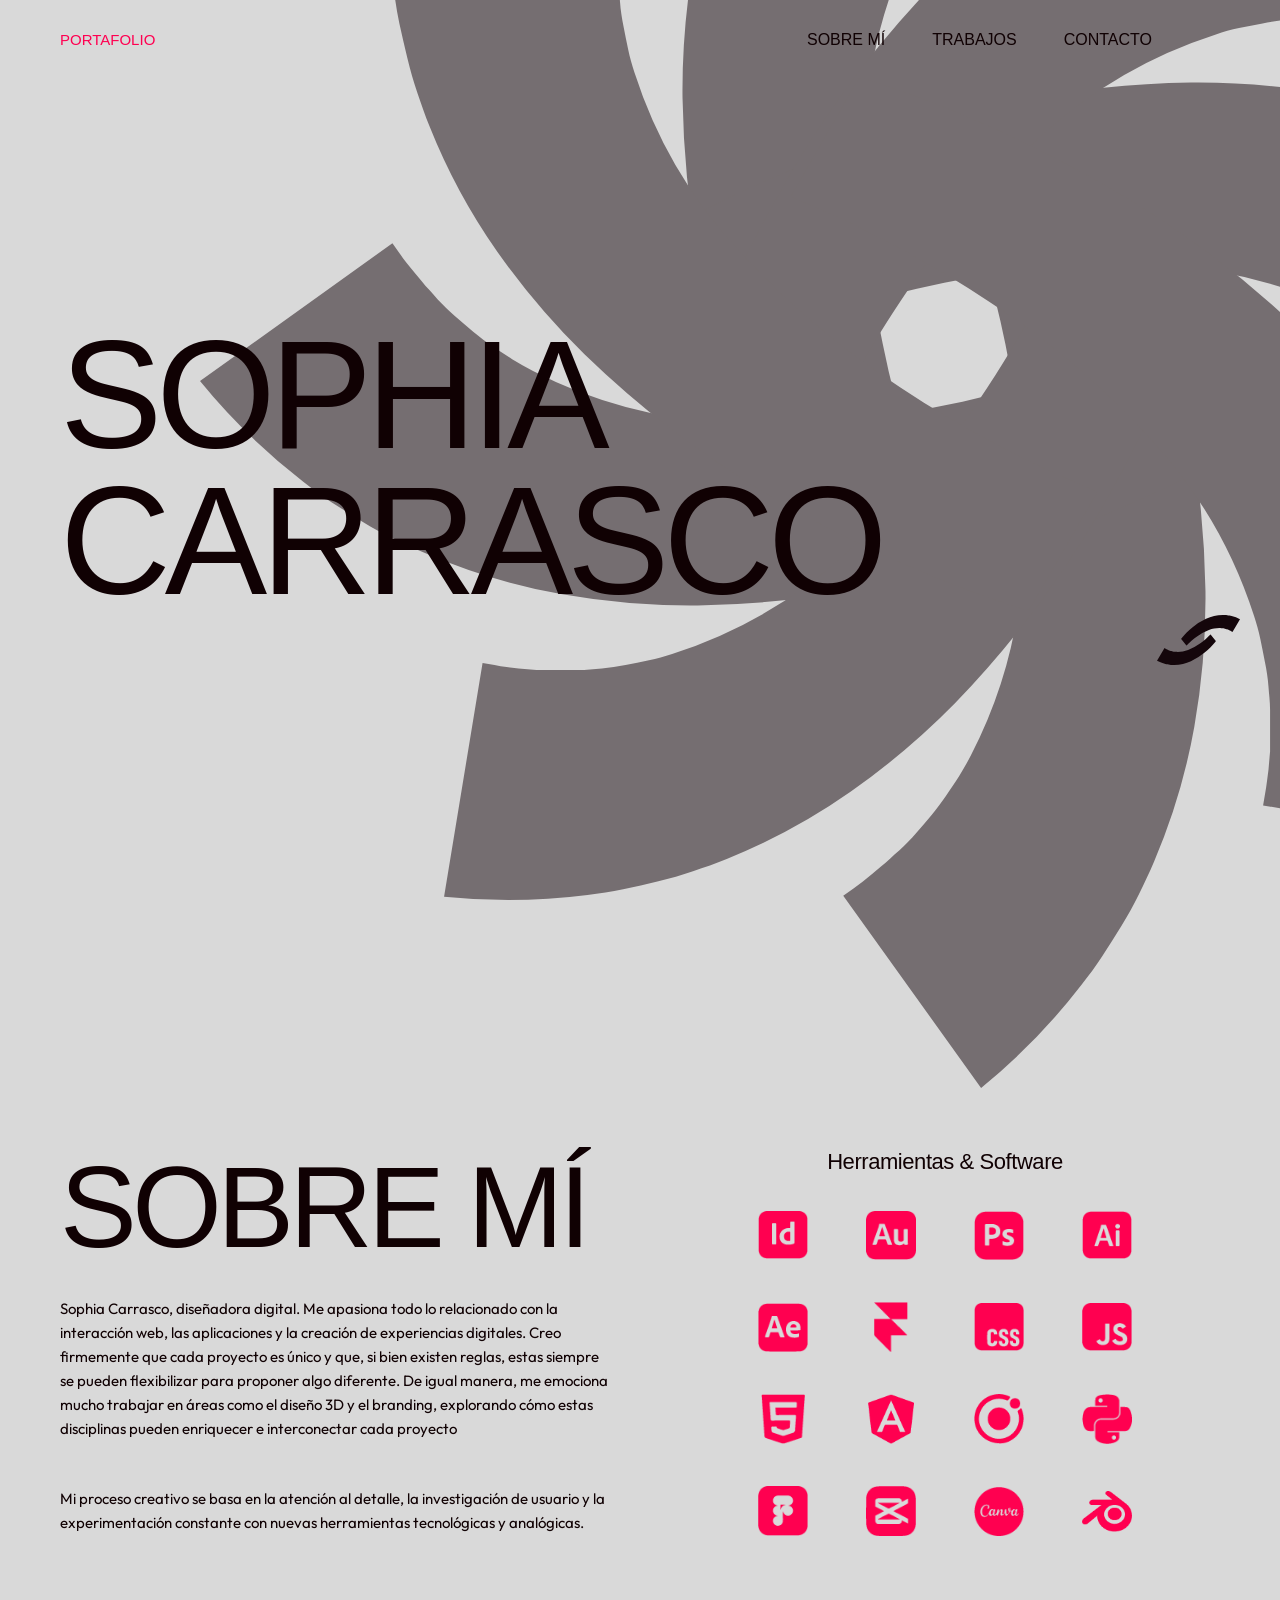
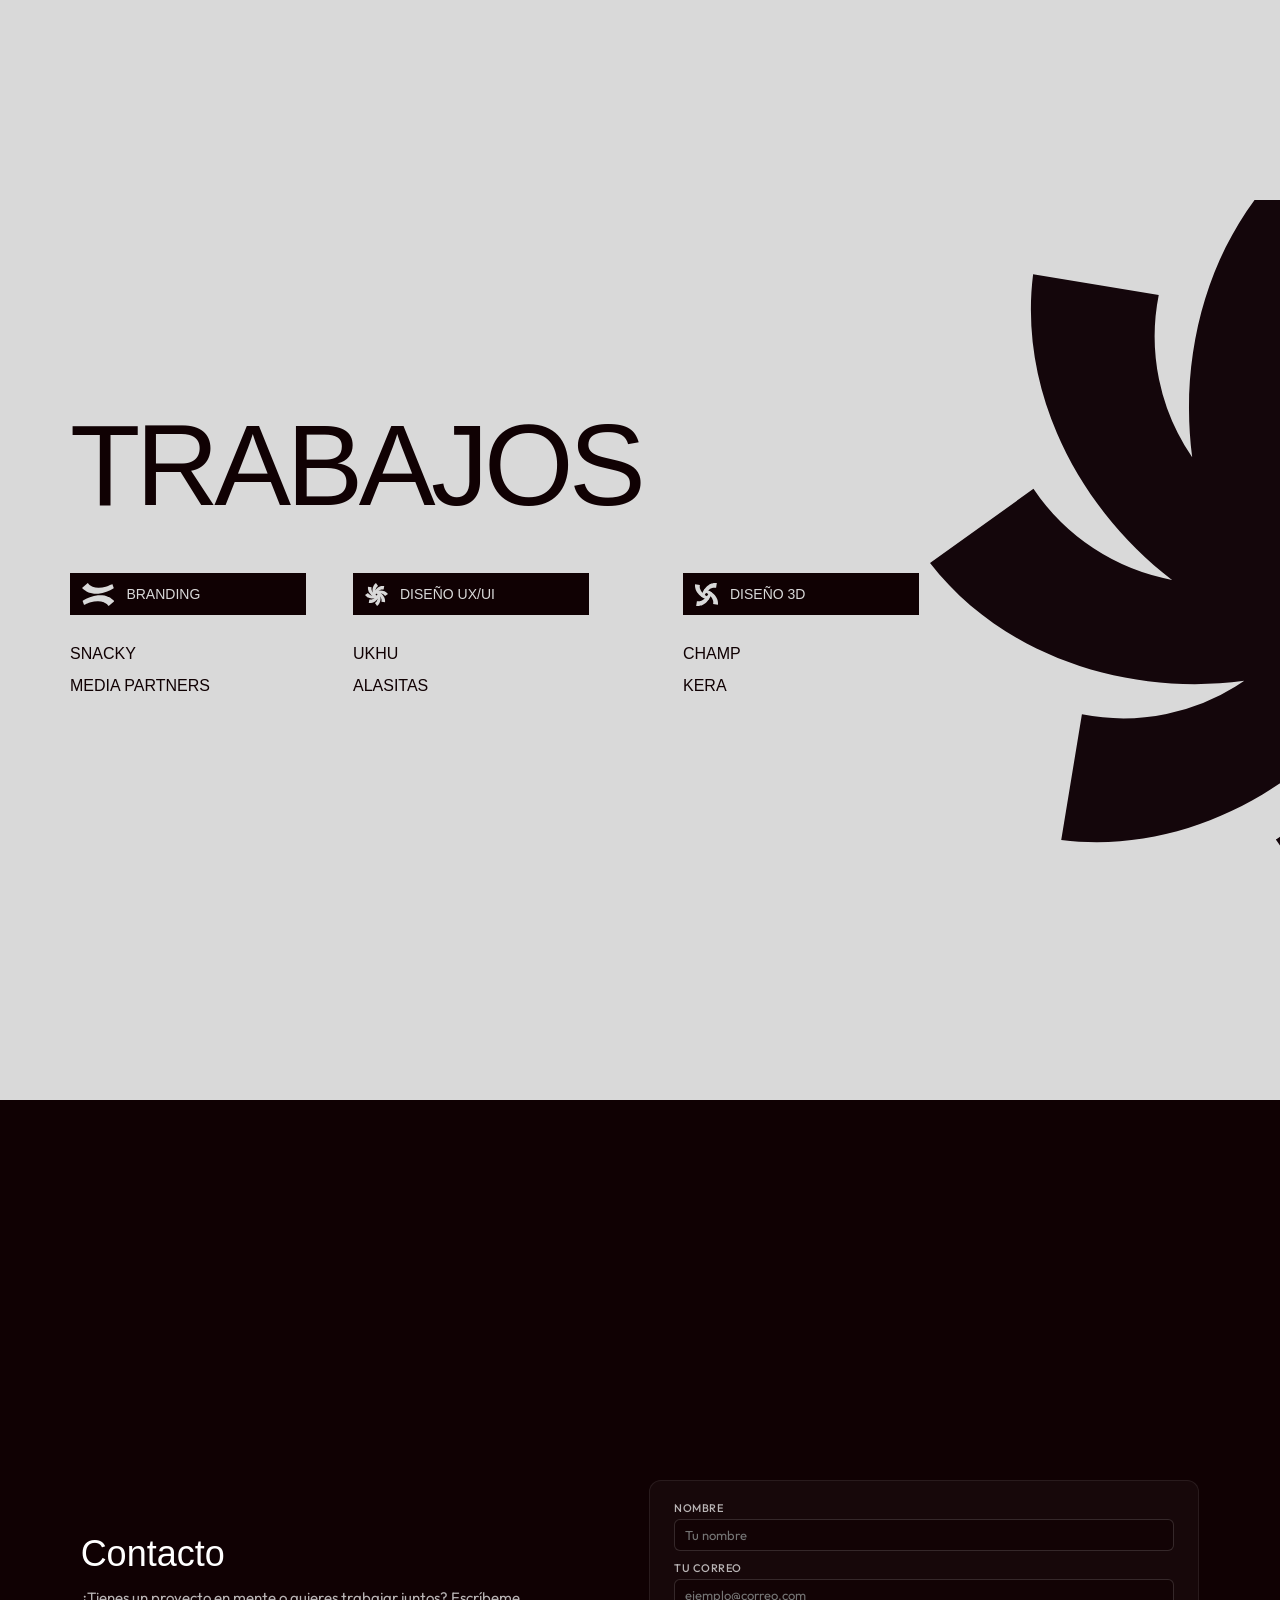
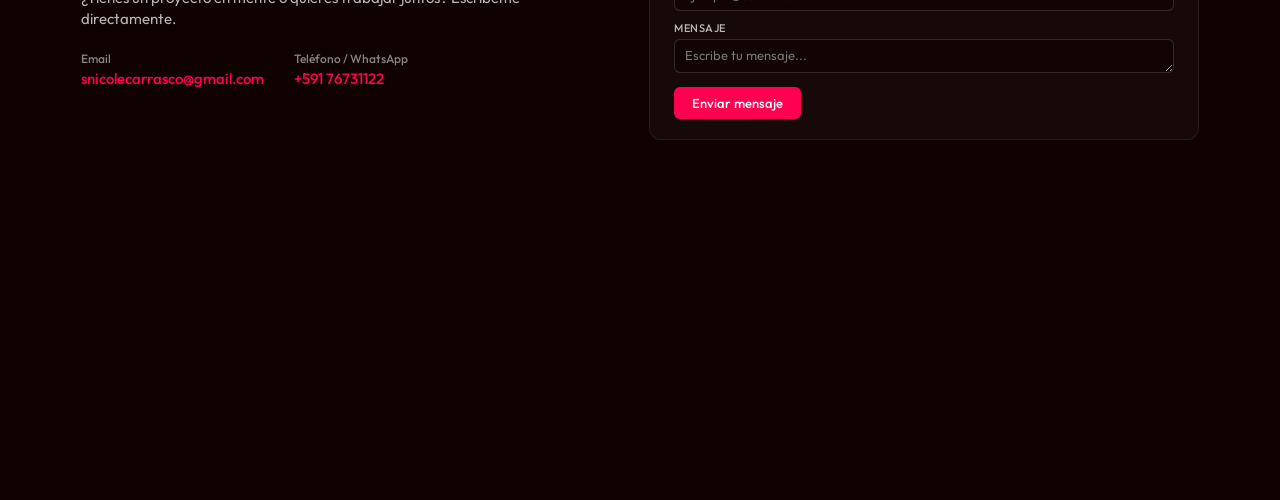
==== commit bf40707f: "cambio de nav bar css y en los html" ====
--- a/index.html
+++ b/index.html
@@ -18,38 +18,33 @@
 <body>
 
 
-    <!-- NAVBAR -->
+<!-- NAVBAR -->
     <header class="site-header">
-        <nav class="navbar" aria-label="Navegacion principal">
-
-            <div class="navbar__menu">
-                 <a class="navbar__link" href="#inicio">
-                    PORTAFOLIO
-                </a>
-            </div>
-
-            <div class="navbar__menu">
-                <a class="navbar__link" href="#sobre-mi">
-                    SOBRE MÍ
-                </a>
-
-                <a class="navbar__link" href="#trabajos">
-                    TRABAJOS
-                </a>
-
-                <a class="navbar__link" href="#contacto">
-                    CONTACTO
-                </a>
-
-                <button
-                    id="debitton_setings"
-                    class="navbar__settings"
-                    type="button"
-                    aria-label="Abrir ajustes del sitio"
-                >
-
-                </button>
-            </div>
+        <nav class="navbar" aria-label="Navegación principal">
+            
+            <!-- MARCA / LOGO (Izquierda en Desktop) -->
+            <a class="navbar__brand" href="#inicio">PORTAFOLIO</a>
+
+            <!-- MENÚ DE ENLACES (Derecha en Desktop) -->
+            <ul class="navbar__menu">
+                <li>
+                    <a class="navbar__link" href="#sobre-mi">SOBRE MÍ</a>
+                </li>
+                <li>
+                    <a class="navbar__link" href="#trabajos">TRABAJOS</a>
+                </li>
+                <li>
+                    <a class="navbar__link" href="#contacto">CONTACTO</a>
+                </li>
+                <li>
+                    <button
+                        id="debitton_setings"
+                        class="navbar__settings"
+                        type="button"
+                        aria-label="Abrir ajustes del sitio"
+                    ></button>
+                </li>
+            </ul>
 
         </nav>
     </header>
--- a/css/style.css
+++ b/css/style.css
@@ -114,7 +114,7 @@
     top: 0;
     left: 0;
     width: 100%;
-    padding: 0 40px 0 60px;
+    padding: 0 60px; /* Padding equilibrado para escritorio */
     box-sizing: border-box;
     z-index: 1000;
 }
@@ -125,6 +125,20 @@
     justify-content: space-between;
     width: 100%;
     min-height: 80px;
+}
+.navbar__brand {
+    color: var(--Negro-Vino, #100103);
+    font-family: "Chillax", sans-serif;
+    font-size: 15px;
+    font-weight: 500;
+    line-height: 1.6;
+    text-decoration: none;
+    white-space: nowrap;
+    transition: color 0.3s ease;
+}
+
+.navbar__brand:hover {
+    color: var(--Fuccsia-intenso, #FF0051);
 }
 
 .navbar__menu {
@@ -135,6 +149,9 @@
     flex-shrink: 0;
     color: var(--Negro-Vino, #100103);
     font-family: "Chillax", sans-serif;
+    list-style: none; /* Elimina los puntos/viñetas de la lista */
+    margin: 0;        /* Elimina margenes por defecto del ul */
+
 }
 
 .navbar__link {
@@ -149,6 +166,10 @@
 
 .navbar__link:hover,
 .navbar__link.activo {
+    color: var(--Fuccsia-intenso, #FF0051);
+}
+.navbar__brand:hover,
+.navbar__brand.activo {
     color: var(--Fuccsia-intenso, #FF0051);
 }
 
@@ -589,17 +610,26 @@
         padding-bottom: 50px;
     }
 
-    .site-header {
+.site-header {
         padding: 0 15px;
     }
 
     .navbar {
         min-height: 60px;
-    }
-    
+        flex-direction: column; /* Apila o centra los elementos en cel */
+        justify-content: center;
+        align-items: center;
+        gap: 8px;
+    }
+
+    .navbar__brand {
+        font-size: 13px;
+    }
+
     .navbar__menu {
-        gap: 12px;
-        width: auto;
+        gap: 14px;
+        margin: 0 auto;
+        padding: 0;
     }
 
     .navbar__link {
@@ -644,6 +674,10 @@
     .hero__name {
         display: block;
     }
+    /* ICONO DE FONDO EN RESPONSIVE */
+    .background-icon {
+        margin-left: -300px; /* Desplaza el icono 300px hacia la izquierda */
+    }
 
     .hero__icon {
         padding-right: 0 !important;
@@ -653,6 +687,7 @@
         align-items: center;
         width: 100%;
         pointer-events: none;
+
     }
 
     .hero__icon img {
@@ -706,12 +741,12 @@
 
     .img_trabajos {
         top: -200px;
-        right: -200px;
+        right: -80px;
         opacity: 0.5;
     }
 
     .img_trabajos img {
-        height: 450px;
+        height: 850px;
         width: auto;
         opacity: 0.5;
     }
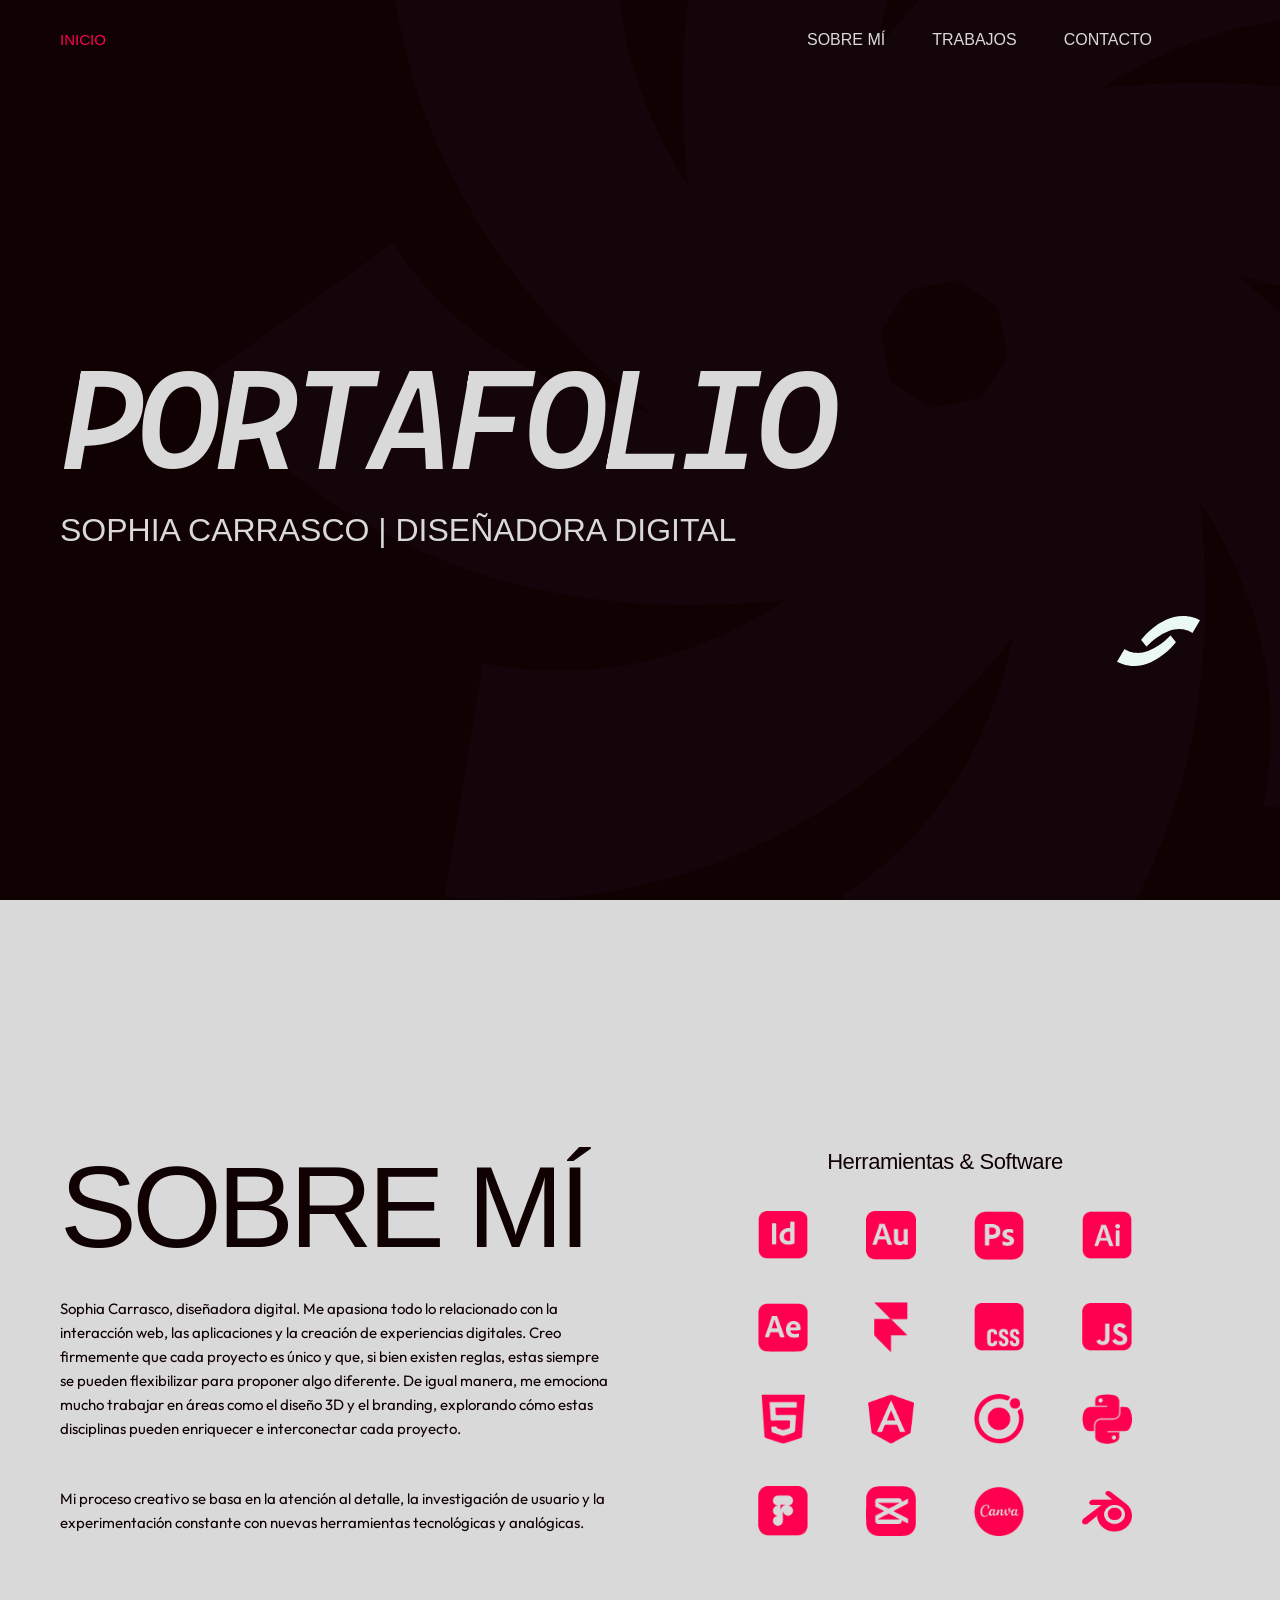
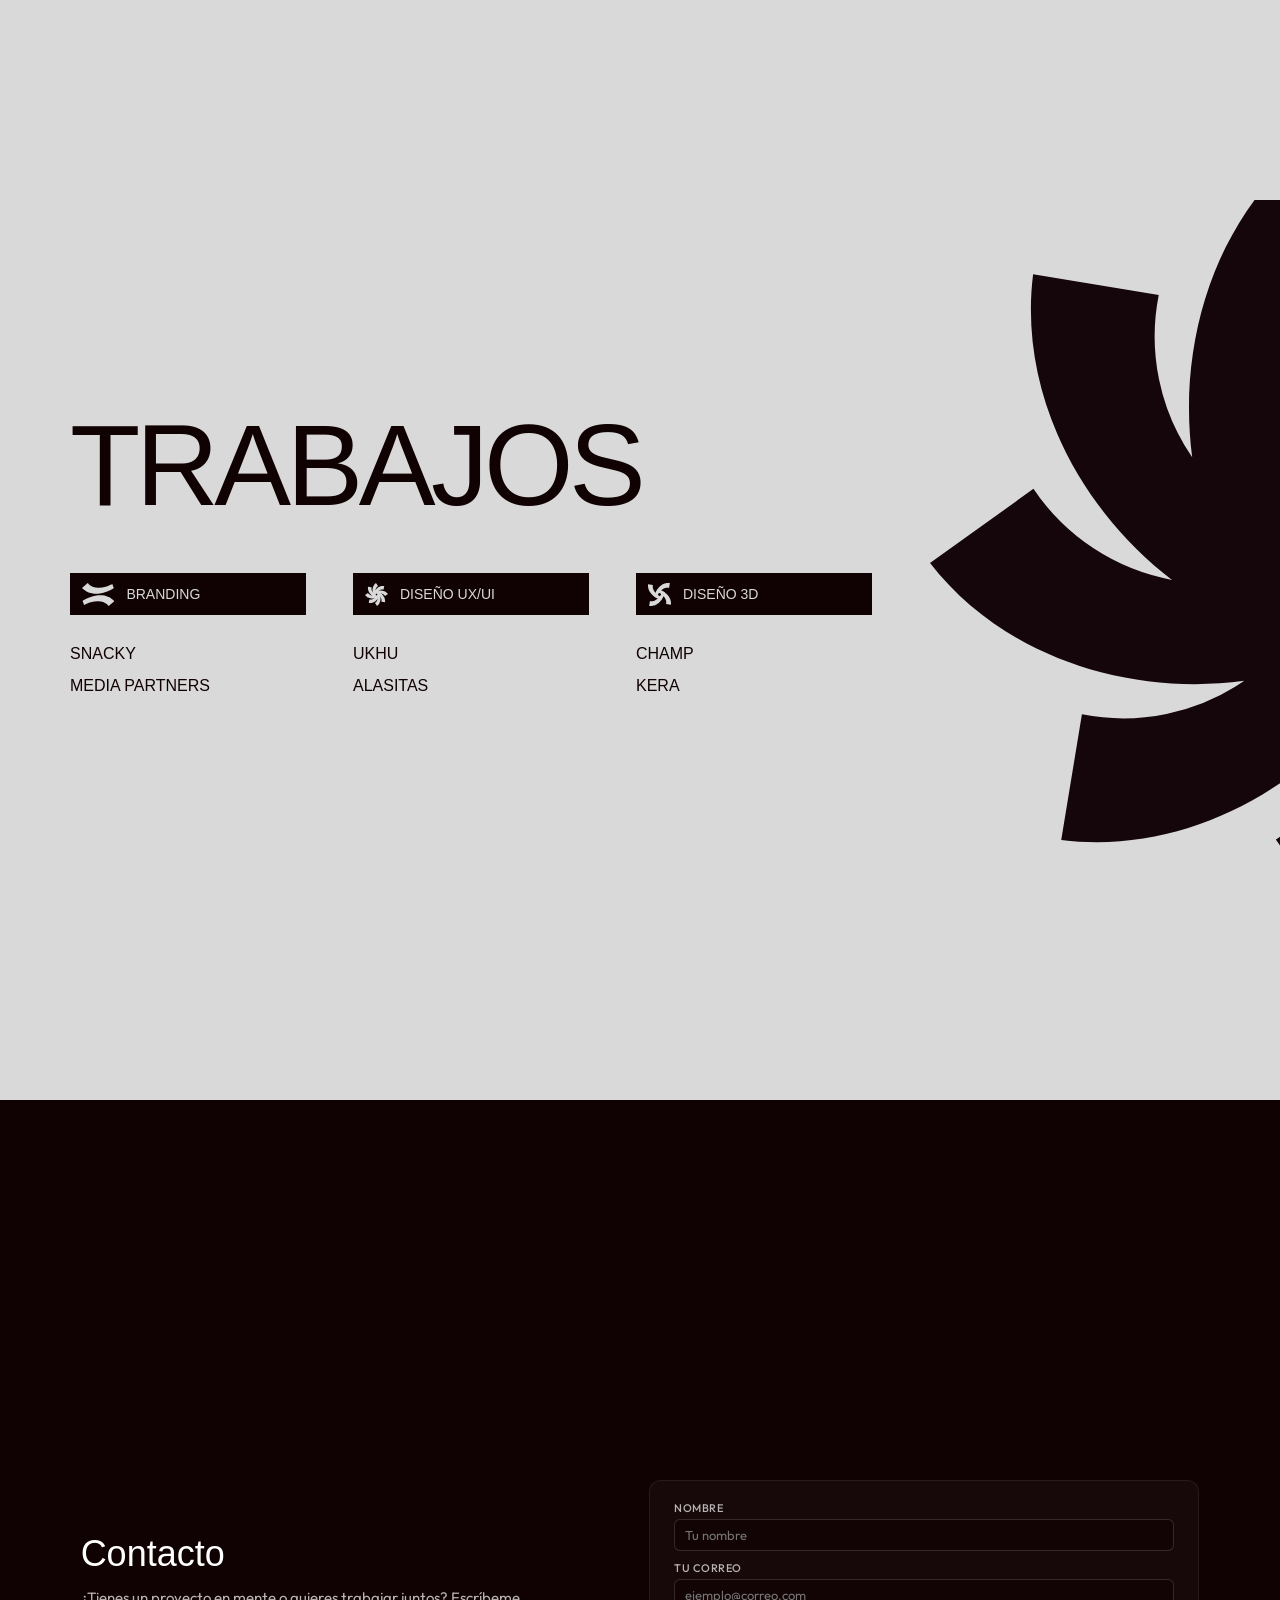
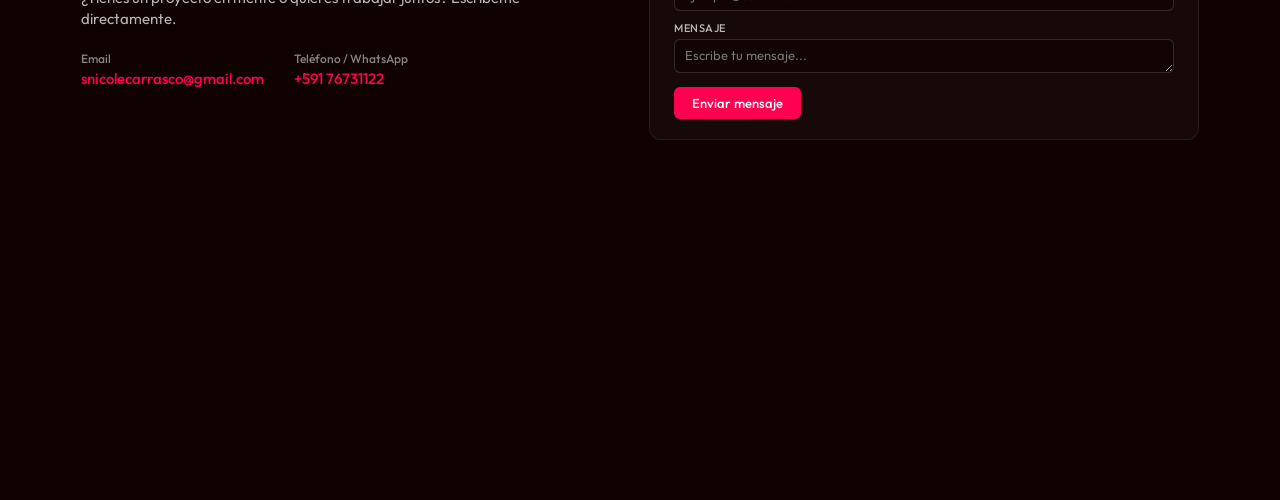
==== commit ff6569e9: "cambios en index y rutas n otrso archivos y js" ====
--- a/index.html
+++ b/index.html
@@ -8,22 +8,26 @@
         name="description"
         content="Portafolio personal de Sophia Carrasco."
     >
-    <meta name="theme-color" content="#D9D9D9">
+    <meta name="theme-color" content="#100103">
 
     <title>Sophia Carrasco | Portafolio</title>
 
+    <!-- FUENTES: Cascadia Code (para Mono Italic), Chillax y Outfit -->
+    <link rel="preconnect" href="https://fonts.googleapis.com">
+    <link rel="preconnect" href="https://fonts.gstatic.com" crossorigin>
+    <link href="https://fonts.googleapis.com/css2?family=Cascadia+Code:ital,wght@1,600&family=Outfit:wght@300;400;500;600&display=swap" rel="stylesheet">
+
     <link rel="stylesheet" href="css/style.css">
-    <script src="JS/script.js"></script>
+    <script src="JS/script.js" defer></script>
 </head>
 <body>
 
-
-<!-- NAVBAR -->
+    <!-- NAVBAR -->
     <header class="site-header">
         <nav class="navbar" aria-label="Navegación principal">
             
             <!-- MARCA / LOGO (Izquierda en Desktop) -->
-            <a class="navbar__brand" href="#inicio">PORTAFOLIO</a>
+            <a class="navbar__brand" href="#inicio">INICIO</a>
 
             <!-- MENÚ DE ENLACES (Derecha en Desktop) -->
             <ul class="navbar__menu">
@@ -51,67 +55,67 @@
 
     <!-- CONTENIDO PRINCIPAL -->
     <main>
-<section class="hero" id="inicio" aria-labelledby="hero-title">
-    <div class="background-icon" aria-hidden="true">
-        <img src="Imagenes/svg/icono_onceRecurso 2.svg" alt="">
-    </div>
-        <h1 class="hero__title" id="hero-title">
-            <span class="hero__name">SOPHIA</span>
-            <span class="hero__name">CARRASCO</span>
-        </h1>
-
-    <!-- Icono de la esquina inferior derecha -->
-    <div class="hero__icon">
-        <img
-            src="Imagenes/svg/isotipoRecurso 6.svg"
-            alt=""
-            aria-hidden="true"
-        >
-    </div>
-
-</section>
-<section id="sobre-mi" class="seccion-sobre-mi">
-    <div class="sobre-mi__contenedor">
-        
-        <!-- COLUMNA IZQUIERDA: TEXTO DE RELLENO -->
-        <div class="sobre-mi__texto">
-            <h2 class="sobre-mi__titulo">SOBRE MÍ</h2>
-            <p>
-                Sophia Carrasco, diseñadora digital. Me apasiona todo lo relacionado con la interacción web, las aplicaciones y la creación de experiencias digitales. Creo firmemente que cada proyecto es único y que, si bien existen reglas, estas siempre se pueden flexibilizar para proponer algo diferente. De igual manera, me emociona mucho trabajar en áreas como el diseño 3D y el branding, explorando cómo estas disciplinas pueden enriquecer e interconectar cada proyecto
-            <p>
-                Mi proceso creativo se basa en la atención al detalle, la investigación de usuario y la experimentación constante con nuevas herramientas tecnológicas y analógicas.
-            </p>
-        </div>
-
-        <!-- COLUMNA DERECHA: GRID PARA 16 ICONOS -->
-        <div class="sobre-mi__herramientas">
-            <h3 class="sobre-mi__subtitulo">Herramientas & Software</h3>
-            <div class="sobre-mi__grid-iconos">
-                <!-- Reemplaza la ruta 'src' de cada img por tus iconos reales -->
-                <div class="icono-box" title="Herramienta 1"><img src="Imagenes/svg/herramientas/iconosRecurso 10.png" alt="Herramienta 1"></div>
-                <div class="icono-box" title="Herramienta 2"><img src="Imagenes/svg/herramientas/iconosRecurso 11.png" alt="Herramienta 2"></div>
-                <div class="icono-box" title="Herramienta 3"><img src="Imagenes/svg/herramientas/iconosRecurso 12.png" alt="Herramienta 3"></div>
-                <div class="icono-box" title="Herramienta 4"><img src="Imagenes/svg/herramientas/iconosRecurso 13.png" alt="Herramienta 4"></div>
-                <div class="icono-box" title="Herramienta 5"><img src="Imagenes/svg/herramientas/iconosRecurso 14.png" alt="Herramienta 5"></div>
-                <div class="icono-box" title="Herramienta 6"><img src="Imagenes/svg/herramientas/iconosRecurso 15.png" alt="Herramienta 6"></div>
-                <div class="icono-box" title="Herramienta 7"><img src="Imagenes/svg/herramientas/iconosRecurso 16.png" alt="Herramienta 7"></div>
-                <div class="icono-box" title="Herramienta 8"><img src="Imagenes/svg/herramientas/iconosRecurso 17.png" alt="Herramienta 8"></div>
-                <div class="icono-box" title="Herramienta 9"><img src="Imagenes/svg/herramientas/iconosRecurso 18.png" alt="Herramienta 9"></div>
-                <div class="icono-box" title="Herramienta 10"><img src="Imagenes/svg/herramientas/iconosRecurso 19.png" alt="Herramienta 10"></div>
-                <div class="icono-box" title="Herramienta 11"><img src="Imagenes/svg/herramientas/iconosRecurso 20.png" alt="Herramienta 11"></div>
-                <div class="icono-box" title="Herramienta 12"><img src="Imagenes/svg/herramientas/iconosRecurso 21.png" alt="Herramienta 12"></div>
-                <div class="icono-box" title="Herramienta 13"><img src="Imagenes/svg/herramientas/iconosRecurso 6.png" alt="Herramienta 13"></div>
-                <div class="icono-box" title="Herramienta 14"><img src="Imagenes/svg/herramientas/iconosRecurso 7.png" alt="Herramienta 14"></div>
-                <div class="icono-box" title="Herramienta 15"><img src="Imagenes/svg/herramientas/iconosRecurso 8.png" alt="Herramienta 15"></div>
-                <div class="icono-box" title="Herramienta 16"><img src="Imagenes/svg/herramientas/iconosRecurso 9.png" alt="Herramienta 16"></div>
-            </div>
-        </div>
-
-    </div>
-</section>
-
+        <!-- SECCIÓN HERO -->
+        <section class="hero" id="inicio" aria-labelledby="hero-title">
+            <div class="background-icon" aria-hidden="true">
+                <img src="Imagenes/svg/icono_onceRecurso 2.svg" alt="">
+            </div>
+
+            <!-- CONTENEDOR HERO REDISEÑADO -->
+            <div class="hero__content">
+                <!-- Icono colocado por encima para responsive -->
+                <div class="hero__icon">
+                    <img src="Imagenes/svg/isotipoRecurso 6.svg" alt="" aria-hidden="true">
+                </div>
+
+                <h1 class="hero__title" id="hero-title">PORTAFOLIO</h1>
+                <p class="hero__subtitle">SOPHIA CARRASCO | DISEÑADORA DIGITAL</p>
+            </div>
+        </section>
+
+        <!-- SECCIÓN SOBRE MÍ -->
+        <section id="sobre-mi" class="seccion-sobre-mi">
+            <div class="sobre-mi__contenedor">
+                
+                <!-- COLUMNA IZQUIERDA: TEXTO -->
+                <div class="sobre-mi__texto">
+                    <h2 class="sobre-mi__titulo">SOBRE MÍ</h2>
+                    <p>
+                        Sophia Carrasco, diseñadora digital. Me apasiona todo lo relacionado con la interacción web, las aplicaciones y la creación de experiencias digitales. Creo firmemente que cada proyecto es único y que, si bien existen reglas, estas siempre se pueden flexibilizar para proponer algo diferente. De igual manera, me emociona mucho trabajar en áreas como el diseño 3D y el branding, explorando cómo estas disciplinas pueden enriquecer e interconectar cada proyecto.
+                    </p>
+                    <p>
+                        Mi proceso creativo se basa en la atención al detalle, la investigación de usuario y la experimentación constante con nuevas herramientas tecnológicas y analógicas.
+                    </p>
+                </div>
+
+                <!-- COLUMNA DERECHA: GRID DE ICONOS -->
+                <div class="sobre-mi__herramientas">
+                    <h3 class="sobre-mi__subtitulo">Herramientas & Software</h3>
+                    <div class="sobre-mi__grid-iconos">
+                        <div class="icono-box" title="Herramienta 1"><img src="Imagenes/svg/herramientas/iconosRecurso 10.png" alt="Herramienta 1"></div>
+                        <div class="icono-box" title="Herramienta 2"><img src="Imagenes/svg/herramientas/iconosRecurso 11.png" alt="Herramienta 2"></div>
+                        <div class="icono-box" title="Herramienta 3"><img src="Imagenes/svg/herramientas/iconosRecurso 12.png" alt="Herramienta 3"></div>
+                        <div class="icono-box" title="Herramienta 4"><img src="Imagenes/svg/herramientas/iconosRecurso 13.png" alt="Herramienta 4"></div>
+                        <div class="icono-box" title="Herramienta 5"><img src="Imagenes/svg/herramientas/iconosRecurso 14.png" alt="Herramienta 5"></div>
+                        <div class="icono-box" title="Herramienta 6"><img src="Imagenes/svg/herramientas/iconosRecurso 15.png" alt="Herramienta 6"></div>
+                        <div class="icono-box" title="Herramienta 7"><img src="Imagenes/svg/herramientas/iconosRecurso 16.png" alt="Herramienta 7"></div>
+                        <div class="icono-box" title="Herramienta 8"><img src="Imagenes/svg/herramientas/iconosRecurso 17.png" alt="Herramienta 8"></div>
+                        <div class="icono-box" title="Herramienta 9"><img src="Imagenes/svg/herramientas/iconosRecurso 18.png" alt="Herramienta 9"></div>
+                        <div class="icono-box" title="Herramienta 10"><img src="Imagenes/svg/herramientas/iconosRecurso 19.png" alt="Herramienta 10"></div>
+                        <div class="icono-box" title="Herramienta 11"><img src="Imagenes/svg/herramientas/iconosRecurso 20.png" alt="Herramienta 11"></div>
+                        <div class="icono-box" title="Herramienta 12"><img src="Imagenes/svg/herramientas/iconosRecurso 21.png" alt="Herramienta 12"></div>
+                        <div class="icono-box" title="Herramienta 13"><img src="Imagenes/svg/herramientas/iconosRecurso 6.png" alt="Herramienta 13"></div>
+                        <div class="icono-box" title="Herramienta 14"><img src="Imagenes/svg/herramientas/iconosRecurso 7.png" alt="Herramienta 14"></div>
+                        <div class="icono-box" title="Herramienta 15"><img src="Imagenes/svg/herramientas/iconosRecurso 8.png" alt="Herramienta 15"></div>
+                        <div class="icono-box" title="Herramienta 16"><img src="Imagenes/svg/herramientas/iconosRecurso 9.png" alt="Herramienta 16"></div>
+                    </div>
+                </div>
+
+            </div>
+        </section>
+
+        <!-- SECCIÓN TRABAJOS -->
         <section class="trabajos" id="trabajos" aria-labelledby="trabajos-title">
-
             <h2 id="trabajos-title">TRABAJOS</h2>
 
             <div class="trabajos__contenedor">
@@ -122,9 +126,7 @@
                 <!-- BRANDING -->
                 <div class="trabajos__categoria">
                     <a class="etiqueta etiqueta--ux" href="htmls/branding.html">
-                        <svg xmlns="http://www.w3.org/2000/svg"
-                            viewBox="0 0 139.19 98.87"
-                            aria-hidden="true">
+                        <svg xmlns="http://www.w3.org/2000/svg" viewBox="0 0 139.19 98.87" aria-hidden="true">
                             <path fill="currentColor" d="M136.52,22a2.57,2.57,0,0,1-.43.59,2.21,2.21,0,0,1-.46.36l-1,.6-1.9,1.15c-1.26.76-2.53,1.48-3.8,2.19q-3.81,2.13-7.71,4a167.45,167.45,0,0,1-16,6.9A136.06,136.06,0,0,1,70.47,46a102.76,102.76,0,0,1-18.65,0A83.55,83.55,0,0,1,32.93,42.1c-1.56-.5-3.08-1.1-4.62-1.69s-3-1.27-4.51-2-2.94-1.5-4.4-2.27-2.86-1.65-4.23-2.57A85.56,85.56,0,0,1,0,21.06L24.7,0l1.07,1.27.53.64.56.61L28,3.75l1.16,1.17.58.58.6.56c.4.36.8.75,1.21,1.11.83.7,1.65,1.42,2.52,2.07s1.76,1.28,2.64,1.92,1.81,1.2,2.77,1.73,1.9,1.06,2.87,1.58,2,1,3,1.39A64.74,64.74,0,0,0,72.39,20.7a113.52,113.52,0,0,0,29.44-4.85c4.9-1.43,9.75-3.15,14.53-5.07,2.4-1,4.76-2,7.1-3,1.16-.54,2.32-1.09,3.45-1.66l1.68-.85.82-.42a1.26,1.26,0,0,1,.42-.16.59.59,0,0,1,.45.05Z"/>
                             <path fill="currentColor" d="M2.67,76.91a3.35,3.35,0,0,1,.43-.59A2,2,0,0,1,3.57,76l1-.6,1.9-1.15C7.69,73.45,9,72.73,10.23,72q3.81-2.13,7.71-4a167.45,167.45,0,0,1,16-6.9,136.16,136.16,0,0,1,34.75-8.21,102.87,102.87,0,0,1,18.66,0,83.58,83.58,0,0,1,18.88,4c1.56.5,3.08,1.1,4.62,1.69s3,1.27,4.51,2,2.94,1.5,4.4,2.27,2.86,1.66,4.23,2.57a85.56,85.56,0,0,1,15.17,12.5l-24.7,21.06-1.07-1.27-.53-.64-.56-.61-1.11-1.23L110.06,94l-.58-.58-.61-.56c-.4-.36-.79-.75-1.2-1.11-.84-.7-1.66-1.42-2.53-2.07s-1.75-1.28-2.64-1.92-1.81-1.2-2.76-1.73-1.91-1.06-2.87-1.58-2-1-3-1.38A64.55,64.55,0,0,0,66.8,78.17,113.38,113.38,0,0,0,37.37,83c-4.9,1.43-9.75,3.16-14.54,5.07-2.39,1-4.76,2-7.09,3-1.17.54-2.32,1.09-3.46,1.66l-1.68.85-.82.42a1.13,1.13,0,0,1-.41.16c-.14,0-.33.06-.45,0Z"/>
                         </svg>
@@ -139,34 +141,30 @@
 
                 <!-- DISEÑO UX/UI -->
                 <div class="trabajos__categoria">
-                        <a class="etiqueta etiqueta--ux" href="htmls/ux_ui.html">
-                            <svg xmlns="http://www.w3.org/2000/svg"
-                                viewBox="0 0 161.93 161.93"
-                                aria-hidden="true">
-                                <path fill="currentColor" d="M94.79,54a2.56,2.56,0,0,1,.44.37,2.42,2.42,0,0,1,.25.4l.41.8.79,1.58c.51,1,1,2.1,1.48,3.15q1.43,3.16,2.68,6.37a131.69,131.69,0,0,1,4.4,13.15,107.54,107.54,0,0,1,4.18,28,80.72,80.72,0,0,1-1.21,14.77,66.93,66.93,0,0,1-4.38,14.68c-.5,1.19-1.07,2.36-1.64,3.54s-1.21,2.31-1.89,3.43-1.38,2.23-2.1,3.33-1.49,2.16-2.31,3.18A67.82,67.82,0,0,1,85,161.93L70,141l1.08-.76.55-.39.51-.4,1-.8,1-.84.5-.42.48-.44c.32-.29.65-.58,1-.88.61-.61,1.24-1.21,1.8-1.86s1.14-1.3,1.7-2,1.07-1.35,1.55-2.07,1-1.44,1.45-2.17.89-1.49,1.29-2.27a51.11,51.11,0,0,0,5.63-21.1A90.18,90.18,0,0,0,87.65,81c-.81-4-1.85-7.93-3.05-11.84-.59-2-1.25-3.9-1.94-5.81q-.52-1.44-1.08-2.85L81,59.13l-.28-.67a1,1,0,0,1-.1-.34c0-.11,0-.27.07-.35Z"/>
-                                <path fill="currentColor" d="M67.14,108a2.12,2.12,0,0,1-.43-.37,2,2,0,0,1-.26-.4l-.41-.8-.79-1.58c-.51-1-1-2.1-1.48-3.15q-1.43-3.16-2.68-6.37a134.3,134.3,0,0,1-4.4-13.15,107.54,107.54,0,0,1-4.18-28,80.72,80.72,0,0,1,1.21-14.77A66.85,66.85,0,0,1,58.1,24.66c.5-1.2,1.07-2.37,1.64-3.55s1.21-2.31,1.9-3.43,1.37-2.23,2.09-3.33,1.49-2.16,2.31-3.18A68.22,68.22,0,0,1,76.94,0L92,20.94l-1.08.77-.54.38-.52.4-1,.8-1,.84-.5.42-.48.44c-.32.29-.65.58-1,.88-.61.61-1.24,1.21-1.8,1.86s-1.13,1.3-1.7,2S81.26,31,80.78,31.76s-1,1.44-1.44,2.17-.9,1.49-1.3,2.27a51.42,51.42,0,0,0-5.63,21.1,89.76,89.76,0,0,0,1.88,23.61c.8,4,1.84,7.93,3,11.84q.9,2.94,1.94,5.81.53,1.44,1.08,2.85l.56,1.39.28.67a1,1,0,0,1,.1.34c0,.11,0,.27-.07.35Z"/>
-                                <path fill="currentColor" d="M54,67.14a2.12,2.12,0,0,1,.37-.43,2,2,0,0,1,.4-.26l.8-.41,1.58-.79c1-.51,2.1-1,3.15-1.48q3.16-1.43,6.37-2.68a134.3,134.3,0,0,1,13.15-4.4,107.54,107.54,0,0,1,28-4.18,80.72,80.72,0,0,1,14.77,1.21,66.93,66.93,0,0,1,14.68,4.38c1.19.5,2.36,1.07,3.54,1.64s2.31,1.21,3.43,1.9,2.23,1.37,3.33,2.09,2.16,1.49,3.18,2.31a67.82,67.82,0,0,1,11.17,10.9L141,92l-.76-1.08-.39-.54-.4-.52-.8-1-.84-1-.42-.5-.44-.48c-.29-.32-.58-.65-.88-1-.61-.61-1.21-1.24-1.86-1.8s-1.3-1.13-2-1.7-1.35-1.07-2.07-1.55-1.44-1-2.17-1.44-1.49-.9-2.27-1.3a51.42,51.42,0,0,0-21.1-5.63A89.76,89.76,0,0,0,81,74.29c-4,.8-7.93,1.84-11.84,3q-2.94.9-5.81,1.94-1.44.53-2.85,1.08l-1.39.56-.67.28a1,1,0,0,1-.34.1c-.11,0-.27,0-.35-.07Z"/>
-                                <path fill="currentColor" d="M108,94.79a2.56,2.56,0,0,1-.37.44,2.42,2.42,0,0,1-.4.25l-.8.41-1.58.79c-1,.51-2.1,1-3.15,1.48q-3.16,1.43-6.37,2.68a131.69,131.69,0,0,1-13.15,4.4,107.54,107.54,0,0,1-28,4.18,80.72,80.72,0,0,1-14.77-1.21,66.85,66.85,0,0,1-14.67-4.38c-1.2-.5-2.37-1.07-3.55-1.64S18.8,101,17.68,100.3s-2.23-1.38-3.33-2.1-2.16-1.49-3.18-2.31A68.22,68.22,0,0,1,0,85L20.94,70l.77,1.08.38.54.4.52.8,1,.84,1,.42.5.44.48c.29.32.58.65.88,1,.61.61,1.21,1.24,1.86,1.8s1.3,1.14,2,1.7,1.35,1.07,2.07,1.55,1.44,1,2.17,1.45,1.49.89,2.27,1.29a51.26,51.26,0,0,0,21.1,5.63,90.18,90.18,0,0,0,23.61-1.87c4-.81,7.93-1.85,11.84-3.05,2-.59,3.9-1.25,5.81-1.94q1.44-.52,2.85-1.08L102.8,81l.67-.28a1,1,0,0,1,.34-.1c.11,0,.27,0,.35.07Z"/>
-                                <path fill="currentColor" d="M109.83,71.66a2.47,2.47,0,0,1,0,.57,2.21,2.21,0,0,1-.1.46l-.28.86-.56,1.67c-.38,1.11-.77,2.19-1.18,3.28q-1.23,3.24-2.61,6.4A131.34,131.34,0,0,1,99,97.3a108.22,108.22,0,0,1-16.87,22.79,82,82,0,0,1-11.3,9.58A66.59,66.59,0,0,1,57.32,137c-1.2.5-2.44.91-3.67,1.34s-2.49.78-3.77,1.09-2.55.6-3.83.88-2.58.47-3.88.61a68,68,0,0,1-15.61.19l4.19-25.42,1.3.22.66.11.65.09,1.3.17,1.3.11.65.06.65,0c.44,0,.87,0,1.3,0,.87,0,1.74,0,2.6,0s1.72-.12,2.58-.18,1.72-.2,2.57-.37,1.69-.33,2.55-.51,1.69-.42,2.52-.69a51.42,51.42,0,0,0,18.9-10.94,90.3,90.3,0,0,0,15.37-18c2.24-3.38,4.3-6.91,6.22-10.52,1-1.81,1.87-3.65,2.74-5.49.43-.93.85-1.85,1.25-2.78l.58-1.37.28-.68a.94.94,0,0,1,.17-.31c.07-.08.17-.2.3-.2Z"/>
-                                <path fill="currentColor" d="M52.1,90.27a2.47,2.47,0,0,1,0-.57,2.36,2.36,0,0,1,.1-.46l.28-.86L53,86.71c.38-1.1.78-2.19,1.18-3.28q1.23-3.24,2.61-6.4A131.34,131.34,0,0,1,63,64.63,108.22,108.22,0,0,1,79.84,41.84a82,82,0,0,1,11.3-9.58A66.59,66.59,0,0,1,104.61,25c1.2-.5,2.44-.91,3.67-1.34s2.49-.78,3.77-1.09,2.55-.6,3.83-.88,2.58-.47,3.89-.61a67.88,67.88,0,0,1,15.6-.19L131.18,46.3l-1.3-.23-.65-.11-.66-.09-1.3-.17-1.3-.11-.65-.06-.65,0c-.44,0-.87,0-1.3,0-.87,0-1.74,0-2.6,0s-1.72.12-2.58.18-1.72.2-2.56.37-1.7.33-2.56.51-1.69.42-2.52.69a51.42,51.42,0,0,0-18.9,10.94,90.3,90.3,0,0,0-15.37,18C74,79.58,72,83.11,70.06,86.73c-1,1.8-1.87,3.64-2.74,5.48-.43.93-.85,1.85-1.25,2.78l-.58,1.37-.28.68a.94.94,0,0,1-.17.31.42.42,0,0,1-.3.2Z"/>
-                                <path fill="currentColor" d="M71.66,52.1a2.47,2.47,0,0,1,.57,0,2.21,2.21,0,0,1,.46.1l.86.28,1.67.56c1.11.38,2.19.78,3.28,1.18q3.24,1.23,6.4,2.61A131.34,131.34,0,0,1,97.3,63a108.22,108.22,0,0,1,22.79,16.87,82,82,0,0,1,9.58,11.3A66.59,66.59,0,0,1,137,104.61c.5,1.2.91,2.44,1.34,3.67s.78,2.49,1.09,3.77.6,2.55.88,3.83.47,2.58.61,3.89a67.88,67.88,0,0,1,.19,15.6l-25.42-4.19.22-1.3.11-.65.09-.66.17-1.3.11-1.3.06-.65,0-.65c0-.44,0-.87,0-1.3,0-.87,0-1.74,0-2.6s-.12-1.72-.18-2.58-.2-1.72-.37-2.56-.33-1.7-.51-2.56-.42-1.69-.69-2.52a51.42,51.42,0,0,0-10.94-18.9,90.3,90.3,0,0,0-18-15.37C82.35,74,78.82,72,75.21,70.06c-1.81-1-3.65-1.87-5.49-2.74-.93-.43-1.85-.85-2.78-1.25l-1.37-.58-.68-.28a.94.94,0,0,1-.31-.17c-.08-.07-.2-.17-.2-.3Z"/>
-                                <path fill="currentColor" d="M90.27,109.83a2.47,2.47,0,0,1-.57,0,2.36,2.36,0,0,1-.46-.1l-.86-.28-1.67-.56c-1.1-.38-2.19-.77-3.28-1.18q-3.24-1.23-6.4-2.61A131.34,131.34,0,0,1,64.63,99,108.22,108.22,0,0,1,41.84,82.09a82,82,0,0,1-9.58-11.3A66.59,66.59,0,0,1,25,57.32c-.5-1.2-.91-2.44-1.34-3.67s-.78-2.49-1.09-3.77-.6-2.55-.88-3.83-.47-2.58-.61-3.88a68,68,0,0,1-.19-15.61L46.3,30.75l-.23,1.3-.11.66-.09.65-.17,1.3L45.59,36l-.06.65,0,.65c0,.44,0,.87,0,1.3,0,.87,0,1.74,0,2.6s.12,1.72.18,2.58.2,1.72.37,2.57.33,1.69.51,2.55.42,1.69.69,2.52a51.42,51.42,0,0,0,10.94,18.9,90.3,90.3,0,0,0,18,15.37c3.38,2.24,6.91,4.3,10.53,6.22,1.8,1,3.64,1.87,5.48,2.74.93.43,1.85.85,2.78,1.25l1.37.58.68.28a.94.94,0,0,1,.31.17.42.42,0,0,1,.2.3Z"/>
-                            </svg>
-                            <span>DISEÑO UX/UI</span>
-                        </a>
+                    <a class="etiqueta etiqueta--ux" href="htmls/ux_ui.html">
+                        <svg xmlns="http://www.w3.org/2000/svg" viewBox="0 0 161.93 161.93" aria-hidden="true">
+                            <path fill="currentColor" d="M94.79,54a2.56,2.56,0,0,1,.44.37,2.42,2.42,0,0,1,.25.4l.41.8.79,1.58c.51,1,1,2.1,1.48,3.15q1.43,3.16,2.68,6.37a131.69,131.69,0,0,1,4.4,13.15,107.54,107.54,0,0,1,4.18,28,80.72,80.72,0,0,1-1.21,14.77,66.93,66.93,0,0,1-4.38,14.68c-.5,1.19-1.07,2.36-1.64,3.54s-1.21,2.31-1.89,3.43-1.38,2.23-2.1,3.33-1.49,2.16-2.31,3.18A67.82,67.82,0,0,1,85,161.93L70,141l1.08-.76.55-.39.51-.4,1-.8,1-.84.5-.42.48-.44c.32-.29.65-.58,1-.88.61-.61,1.24-1.21,1.8-1.86s1.14-1.3,1.7-2,1.07-1.35,1.55-2.07,1-1.44,1.45-2.17.89-1.49,1.29-2.27a51.11,51.11,0,0,0,5.63-21.1A90.18,90.18,0,0,0,87.65,81c-.81-4-1.85-7.93-3.05-11.84-.59-2-1.25-3.9-1.94-5.81q-.52-1.44-1.08-2.85L81,59.13l-.28-.67a1,1,0,0,1-.1-.34c0-.11,0-.27.07-.35Z"/>
+                            <path fill="currentColor" d="M67.14,108a2.12,2.12,0,0,1-.43-.37,2,2,0,0,1-.26-.4l-.41-.8-.79-1.58c-.51-1-1-2.1-1.48-3.15q-1.43-3.16-2.68-6.37a134.3,134.3,0,0,1-4.4-13.15,107.54,107.54,0,0,1-4.18-28,80.72,80.72,0,0,1,1.21-14.77A66.85,66.85,0,0,1,58.1,24.66c.5-1.2,1.07-2.37,1.64-3.55s1.21-2.31,1.9-3.43,1.37-2.23,2.09-3.33,1.49-2.16,2.31-3.18A68.22,68.22,0,0,1,76.94,0L92,20.94l-1.08.77-.54.38-.52.4-1,.8-1,.84-.5.42-.48.44c-.32.29-.65.58-1,.88-.61.61-1.24,1.21-1.8,1.86s-1.13,1.3-1.7,2S81.26,31,80.78,31.76s-1,1.44-1.44,2.17-.9,1.49-1.3,2.27a51.42,51.42,0,0,0-5.63,21.1,89.76,89.76,0,0,0,1.88,23.61c.8,4,1.84,7.93,3,11.84q.9,2.94,1.94,5.81.53,1.44,1.08,2.85l.56,1.39.28.67a1,1,0,0,1,.1.34c0,.11,0,.27-.07.35Z"/>
+                            <path fill="currentColor" d="M54,67.14a2.12,2.12,0,0,1,.37-.43,2,2,0,0,1,.4-.26l.8-.41,1.58-.79c1-.51,2.1-1,3.15-1.48q3.16-1.43,6.37-2.68a134.3,134.3,0,0,1,13.15-4.4,107.54,107.54,0,0,1,28-4.18,80.72,80.72,0,0,1,14.77,1.21,66.93,66.93,0,0,1,14.68,4.38c1.19.5,2.36,1.07,3.54,1.64s2.31,1.21,3.43,1.9,2.23,1.37,3.33,2.09,2.16,1.49,3.18,2.31a67.82,67.82,0,0,1,11.17,10.9L141,92l-.76-1.08-.39-.54-.4-.52-.8-1-.84-1-.42-.5-.44-.48c-.29-.32-.58-.65-.88-1-.61-.61-1.21-1.24-1.86-1.8s-1.3-1.13-2-1.7-1.35-1.07-2.07-1.55-1.44-1-2.17-1.44-1.49-.9-2.27-1.3a51.42,51.42,0,0,0-21.1-5.63A89.76,89.76,0,0,0,81,74.29c-4,.8-7.93,1.84-11.84,3q-2.94.9-5.81,1.94-1.44.53-2.85,1.08l-1.39.56-.67.28a1,1,0,0,1-.34.1c-.11,0-.27,0-.35-.07Z"/>
+                            <path fill="currentColor" d="M108,94.79a2.56,2.56,0,0,1-.37.44,2.42,2.42,0,0,1-.4.25l-.8.41-1.58.79c-1,.51-2.1,1-3.15,1.48q-3.16,1.43-6.37,2.68a131.69,131.69,0,0,1-13.15,4.4,107.54,107.54,0,0,1-28,4.18,80.72,80.72,0,0,1-14.77-1.21,66.85,66.85,0,0,1-14.67-4.38c-1.2-.5-2.37-1.07-3.55-1.64S18.8,101,17.68,100.3s-2.23-1.38-3.33-2.1-2.16-1.49-3.18-2.31A68.22,68.22,0,0,1,0,85L20.94,70l.77,1.08.38.54.4.52.8,1,.84,1,.42.5.44.48c.29.32.58.65.88,1,.61.61,1.21,1.24,1.86,1.8s1.3,1.14,2,1.7,1.35,1.07,2.07,1.55,1.44,1,2.17,1.45,1.49.89,2.27,1.29a51.26,51.26,0,0,0,21.1,5.63,90.18,90.18,0,0,0,23.61-1.87c4-.81,7.93-1.85,11.84-3.05,2-.59,3.9-1.25,5.81-1.94q1.44-.52,2.85-1.08L102.8,81l.67-.28a1,1,0,0,1,.34-.1c.11,0,.27,0,.35.07Z"/>
+                            <path fill="currentColor" d="M109.83,71.66a2.47,2.47,0,0,1,0,.57,2.21,2.21,0,0,1-.1.46l-.28.86-.56,1.67c-.38,1.11-.77,2.19-1.18,3.28q-1.23,3.24-2.61,6.4A131.34,131.34,0,0,1,99,97.3a108.22,108.22,0,0,1-16.87,22.79,82,82,0,0,1-11.3,9.58A66.59,66.59,0,0,1,57.32,137c-1.2.5-2.44.91-3.67,1.34s-2.49.78-3.77,1.09-2.55.6-3.83.88-2.58.47-3.88.61a68,68,0,0,1-15.61.19l4.19-25.42,1.3.22.66.11.65.09,1.3.17,1.3.11.65.06.65,0c.44,0,.87,0,1.3,0,.87,0,1.74,0,2.6,0s1.72-.12,2.58-.18,1.72-.2,2.57-.37,1.69-.33,2.55-.51,1.69-.42,2.52-.69a51.42,51.42,0,0,0,18.9-10.94,90.3,90.3,0,0,0,15.37-18c2.24-3.38,4.3-6.91,6.22-10.52,1-1.81,1.87-3.65,2.74-5.49.43-.93.85-1.85,1.25-2.78l.58-1.37.28-.68a.94.94,0,0,1,.17-.31c.07-.08.17-.2.3-.2Z"/>
+                            <path fill="currentColor" d="M52.1,90.27a2.47,2.47,0,0,1,0-.57,2.36,2.36,0,0,1,.1-.46l.28-.86L53,86.71c.38-1.1.78-2.19,1.18-3.28q1.23-3.24,2.61-6.4A131.34,131.34,0,0,1,63,64.63,108.22,108.22,0,0,1,79.84,41.84a82,82,0,0,1,11.3-9.58A66.59,66.59,0,0,1,104.61,25c1.2-.5,2.44-.91,3.67-1.34s2.49-.78,3.77-1.09,2.55-.6,3.83-.88,2.58-.47,3.89-.61a67.88,67.88,0,0,1,15.6-.19L131.18,46.3l-1.3-.23-.65-.11-.66-.09-1.3-.17-1.3-.11-.65-.06-.65,0c-.44,0-.87,0-1.3,0-.87,0-1.74,0-2.6,0s-1.72.12-2.58.18-1.72.2-2.56.37-1.7.33-2.56.51-1.69.42-2.52.69a51.42,51.42,0,0,0-18.9,10.94,90.3,90.3,0,0,0-15.37,18C74,79.58,72,83.11,70.06,86.73c-1,1.8-1.87,3.64-2.74,5.48-.43.93-.85,1.85-1.25,2.78l-.58,1.37-.28.68a.94.94,0,0,1-.17.31.42.42,0,0,1-.3.2Z"/>
+                            <path fill="currentColor" d="M71.66,52.1a2.47,2.47,0,0,1,.57,0,2.21,2.21,0,0,1,.46.1l.86.28,1.67.56c1.11.38,2.19.78,3.28,1.18q3.24,1.23,6.4,2.61A131.34,131.34,0,0,1,97.3,63a108.22,108.22,0,0,1,22.79,16.87,82,82,0,0,1,9.58,11.3A66.59,66.59,0,0,1,137,104.61c.5,1.2.91,2.44,1.34,3.67s.78,2.49,1.09,3.77.6,2.55.88,3.83.47,2.58.61,3.89a67.88,67.88,0,0,1,.19,15.6l-25.42-4.19.22-1.3.11-.65.09-.66.17-1.3.11-1.3.06-.65,0-.65c0-.44,0-.87,0-1.3,0-.87,0-1.74,0-2.6s-.12-1.72-.18-2.58-.2-1.72-.37-2.56-.33-1.7-.51-2.56-.42-1.69-.69-2.52a51.42,51.42,0,0,0-10.94-18.9,90.3,90.3,0,0,0-18-15.37C82.35,74,78.82,72,75.21,70.06c-1.81-1-3.65-1.87-5.49-2.74-.93-.43-1.85-.85-2.78-1.25l-1.37-.58-.68-.28a.94.94,0,0,1-.31-.17c-.08-.07-.2-.17-.2-.3Z"/>
+                            <path fill="currentColor" d="M90.27,109.83a2.47,2.47,0,0,1-.57,0,2.36,2.36,0,0,1-.46-.1l-.86-.28-1.67-.56c-1.1-.38-2.19-.77-3.28-1.18q-3.24-1.23-6.4-2.61A131.34,131.34,0,0,1,64.63,99,108.22,108.22,0,0,1,41.84,82.09a82,82,0,0,1-9.58-11.3A66.59,66.59,0,0,1,25,57.32c-.5-1.2-.91-2.44-1.34-3.67s-.78-2.49-1.09-3.77-.6-2.55-.88-3.83-.47-2.58-.61-3.88a68,68,0,0,1-.19-15.61L46.3,30.75l-.23,1.3-.11.66-.09.65-.17,1.3L45.59,36l-.06.65,0,.65c0,.44,0,.87,0,1.3,0,.87,0,1.74,0,2.6s.12,1.72.18,2.58.2,1.72.37,2.57.33,1.69.51,2.55.42,1.69.69,2.52a51.42,51.42,0,0,0,10.94,18.9,90.3,90.3,0,0,0,18,15.37c3.38,2.24,6.91,4.3,10.53,6.22,1.8,1,3.64,1.87,5.48,2.74.93.43,1.85.85,2.78,1.25l1.37.58.68.28a.94.94,0,0,1,.31.17.42.42,0,0,1,.2.3Z"/>
+                        </svg>
+                        <span>DISEÑO UX/UI</span>
+                    </a>
 
                     <div class="trabajos__proyectos">
                         <h4><a href="htmls/Ukhu.html">UKHU</a></h4>
-                        <h4><a href="htmls/ux_ui.html#alasitas"> ALASITAS</h4>
+                        <h4><a href="htmls/ux_ui.html#alasitas">ALASITAS</a></h4>
                     </div>
                 </div>
 
                 <!-- DISEÑO 3D -->
                 <div class="trabajos__categoria">
                     <a class="etiqueta etiqueta--ux" href="htmls/3d.html">
-                        <svg xmlns="http://www.w3.org/2000/svg"
-                            viewBox="0 0 125.58 125.58"
-                            aria-hidden="true">
+                        <svg xmlns="http://www.w3.org/2000/svg" viewBox="0 0 125.58 125.58" aria-hidden="true">
                             <path fill="currentColor" d="M92.77,53.13a2.6,2.6,0,0,1,0,.59,2,2,0,0,1-.1.48l-.29.89-.58,1.74c-.4,1.14-.81,2.27-1.23,3.4q-1.27,3.36-2.71,6.65a136.69,136.69,0,0,1-6.42,12.88A112.13,112.13,0,0,1,64,103.43a85,85,0,0,1-11.73,9.95,69.32,69.32,0,0,1-14,7.57c-1.25.51-2.53.94-3.81,1.39s-2.59.81-3.91,1.13-2.65.62-4,.91-2.69.48-4,.64a71.51,71.51,0,0,1-16.21.2L10.63,98.8,12,99l.67.11.68.09,1.36.18,1.35.12.67.06.68,0c.45,0,.9.05,1.35.05.9,0,1.8,0,2.69,0s1.79-.12,2.69-.19,1.78-.21,2.66-.38,1.77-.35,2.65-.53,1.76-.44,2.62-.72A53.32,53.32,0,0,0,51.7,86.46a93.94,93.94,0,0,0,16-18.72c2.32-3.51,4.46-7.18,6.46-10.93,1-1.88,1.94-3.78,2.84-5.7.45-1,.88-1.92,1.3-2.88l.61-1.43.28-.71a1.45,1.45,0,0,1,.18-.32c.08-.09.18-.21.31-.2Z"/>
                             <path fill="currentColor" d="M32.81,72.46a2.72,2.72,0,0,1,0-.6,2.31,2.31,0,0,1,.11-.47l.28-.89.58-1.74c.4-1.15.81-2.28,1.23-3.4.85-2.25,1.75-4.46,2.71-6.66A136.69,136.69,0,0,1,44.1,45.82,112.42,112.42,0,0,1,61.62,22.16a85.25,85.25,0,0,1,11.74-10,69.43,69.43,0,0,1,14-7.56c1.25-.51,2.53-.95,3.81-1.39s2.59-.81,3.92-1.14,2.64-.62,4-.91,2.68-.48,4-.63A70.37,70.37,0,0,1,119.3.37L115,26.78l-1.35-.23-.68-.12-.68-.09-1.35-.18-1.35-.11-.68-.06-.68,0-1.35-.06c-.89,0-1.8,0-2.69,0s-1.79.13-2.68.19-1.79.21-2.67.38-1.76.35-2.65.54-1.75.44-2.62.72A53.15,53.15,0,0,0,73.89,39.13a92.74,92.74,0,0,0-16,18.72c-2.33,3.5-4.47,7.17-6.47,10.92-1,1.88-1.94,3.79-2.84,5.7-.45,1-.88,1.93-1.3,2.89l-.6,1.43-.29.7a1.23,1.23,0,0,1-.17.32c-.08.09-.19.21-.32.21Z"/>
                             <path fill="currentColor" d="M53.13,32.81a2.6,2.6,0,0,1,.59,0,2.57,2.57,0,0,1,.48.11l.89.28,1.74.58c1.14.4,2.27.81,3.4,1.23q3.36,1.28,6.65,2.71A136.69,136.69,0,0,1,79.76,44.1a112.48,112.48,0,0,1,23.67,17.52,84.5,84.5,0,0,1,9.95,11.74,69,69,0,0,1,7.57,14c.51,1.25.94,2.53,1.39,3.81s.81,2.59,1.13,3.92.62,2.64.91,4,.48,2.68.64,4a71.51,71.51,0,0,1,.2,16.21L98.8,115,99,113.6l.11-.68.09-.68.18-1.35.12-1.35.06-.68,0-.68c0-.45.05-.9.05-1.35,0-.89,0-1.8,0-2.69s-.12-1.79-.19-2.68-.21-1.79-.38-2.67-.35-1.76-.53-2.65-.44-1.75-.72-2.62A53.29,53.29,0,0,0,86.46,73.89a93.29,93.29,0,0,0-18.72-16c-3.51-2.33-7.18-4.47-10.93-6.47Q54,50,51.11,48.62c-1-.45-1.92-.88-2.88-1.3l-1.43-.6-.71-.29a1.41,1.41,0,0,1-.32-.17c-.09-.08-.21-.19-.2-.32Z"/>
@@ -181,54 +179,48 @@
                 </div>
             </div>
         </section>
-            
     </main>
-    <!-- =========================================
-     FOOTER / CONTACTO (INDEX.HTML)
-========================================= -->
-<footer class="site-footer">
-    <section  id="contacto" class="footer__contenedor">
-
-        <!-- COLUMNA IZQUIERDA: INFORMACIÓN DE CONTACTO -->
-        <div class="footer__info">
-            <h5 class="footer__titulo">Contacto</h5>
-            <p class="footer__bajada">
-                ¿Tienes un proyecto en mente o quieres trabajar juntos? Escríbeme directamente.
-            </p>
-
-            <div class="footer__datos">
-                <div class="footer__dato-item">
-                    <span>Email</span>
-                    <a href="mailto:snicolecarrasco@gmail.com">snicolecarrasco@gmail.com</a>
-                </div>
-                <div class="footer__dato-item">
-                    <span>Teléfono / WhatsApp</span>
-                    <a href="https://wa.me/59176731122" target="_blank">+591 76731122</a>
-                </div>
-            </div>
-        </div>
-
-        <!-- COLUMNA DERECHA: FORMULARIO COMPACTO QUE SE EXPANDE -->
-        <form class="footer__formulario" action="https://formspree.io/f/xvkkvwnk" method="POST">
-            <div class="formulario__grupo">
-                <label for="nombre">Nombre</label>
-                <input type="text" id="nombre" name="nombre" placeholder="Tu nombre" required>
-            </div>
-
-            <div class="formulario__grupo">
-                <label for="email">Tu correo</label>
-                <input type="email" id="email" name="email" placeholder="ejemplo@correo.com" required>
-            </div>
-
-            <div class="formulario__grupo">
-                <label for="mensaje">Mensaje</label>
-                <textarea id="mensaje" name="message" rows="1" placeholder="Escribe tu mensaje..." required></textarea>
-            </div>
-
-            <button type="submit" class="formulario__boton">Enviar mensaje</button>
-        </form>
-
-    </section>
-</footer>
+
+    <!-- FOOTER / CONTACTO -->
+    <footer class="site-footer">
+        <section id="contacto" class="footer__contenedor">
+            <div class="footer__info">
+                <h5 class="footer__titulo">Contacto</h5>
+                <p class="footer__bajada">
+                    ¿Tienes un proyecto en mente o quieres trabajar juntos? Escríbeme directamente.
+                </p>
+
+                <div class="footer__datos">
+                    <div class="footer__dato-item">
+                        <span>Email</span>
+                        <a href="mailto:snicolecarrasco@gmail.com">snicolecarrasco@gmail.com</a>
+                    </div>
+                    <div class="footer__dato-item">
+                        <span>Teléfono / WhatsApp</span>
+                        <a href="https://wa.me/59176731122" target="_blank">+591 76731122</a>
+                    </div>
+                </div>
+            </div>
+
+            <form class="footer__formulario" action="https://formspree.io/f/xvkkvwnk" method="POST">
+                <div class="formulario__grupo">
+                    <label for="nombre">Nombre</label>
+                    <input type="text" id="nombre" name="nombre" placeholder="Tu nombre" required>
+                </div>
+
+                <div class="formulario__grupo">
+                    <label for="email">Tu correo</label>
+                    <input type="email" id="email" name="email" placeholder="ejemplo@correo.com" required>
+                </div>
+
+                <div class="formulario__grupo">
+                    <label for="mensaje">Mensaje</label>
+                    <textarea id="mensaje" name="message" rows="1" placeholder="Escribe tu mensaje..." required></textarea>
+                </div>
+
+                <button type="submit" class="formulario__boton">Enviar mensaje</button>
+            </form>
+        </section>
+    </footer>
 </body>
 </html>
--- a/css/style.css
+++ b/css/style.css
@@ -1,7 +1,7 @@
 /* ========================================
    1. IMPORTACIONES Y VARIABLES DE COLORES
 ======================================== */
-@import url('https://fonts.googleapis.com/css2?family=Outfit:wght@300;400;500;600&display=swap');
+@import url('https://fonts.googleapis.com/css2?family=Cascadia+Code:ital,wght@1,600&family=Outfit:wght@300;400;500;600&display=swap');
 
 :root {
     --Negro-Vino: #100103;
@@ -37,16 +37,16 @@
     box-sizing: border-box;
 }
 
-/* ICONO DE FONDO */
+/* ICONO DE FONDO EN EL HERO */
 .background-icon {
     position: absolute;
     top: -400px;
     left: 200px;
     width: 1488px;
     height: 1488px;
-    opacity: 0.5;
+    opacity: 0.8;
     pointer-events: none;
-    z-index: -1;
+    z-index: 0;
     contain: layout paint;
 }
 
@@ -58,18 +58,7 @@
     object-position: right top;
 }
 
-/* TIPOGRAFÍAS ESCALABLES (RESPONSIVE) */
-h1 {
-    color: var(--Negro-Vino, #100103);
-    font-family: "Chillax", sans-serif;
-    font-size: clamp(60px, 12vw, 171px);
-    font-weight: 500;
-    line-height: 0.95;
-    letter-spacing: -0.04em;
-    padding-left: 60px;
-    margin: 0;
-}
-
+/* TIPOGRAFÍAS BASE */
 h2 {
     color: var(--Negro-Vino, #100103);
     font-family: "Chillax", sans-serif;
@@ -107,16 +96,17 @@
 }
 
 /* ========================================
-   3. NAVBAR
+   3. NAVBAR (Color Hueso en Hero / Negro Vino dinámico)
 ======================================== */
 .site-header {
     position: fixed;
     top: 0;
     left: 0;
     width: 100%;
-    padding: 0 60px; /* Padding equilibrado para escritorio */
+    padding: 0 60px;
     box-sizing: border-box;
     z-index: 1000;
+    transition: background-color 0.3s ease;
 }
 
 .navbar {
@@ -126,36 +116,11 @@
     width: 100%;
     min-height: 80px;
 }
-.navbar__brand {
-    color: var(--Negro-Vino, #100103);
-    font-family: "Chillax", sans-serif;
-    font-size: 15px;
-    font-weight: 500;
-    line-height: 1.6;
-    text-decoration: none;
-    white-space: nowrap;
-    transition: color 0.3s ease;
-}
-
-.navbar__brand:hover {
-    color: var(--Fuccsia-intenso, #FF0051);
-}
-
-.navbar__menu {
-    display: flex;
-    align-items: center;
-    justify-content: flex-end;
-    gap: 47px;
-    flex-shrink: 0;
-    color: var(--Negro-Vino, #100103);
-    font-family: "Chillax", sans-serif;
-    list-style: none; /* Elimina los puntos/viñetas de la lista */
-    margin: 0;        /* Elimina margenes por defecto del ul */
-
-}
-
+
+/* Colores base para la sección Hero (Fondo Oscuro) */
+.navbar__brand,
 .navbar__link {
-    color: var(--Negro-Vino, #100103);
+    color: var(--Hueso, #D9D9D9);
     font-family: "Chillax", sans-serif;
     font-size: 16px;
     font-weight: 500;
@@ -164,13 +129,27 @@
     transition: color 0.3s ease;
 }
 
+.navbar__brand {
+    font-size: 15px;
+    line-height: 1.6;
+}
+
+.navbar__menu {
+    display: flex;
+    align-items: center;
+    justify-content: flex-end;
+    gap: 47px;
+    flex-shrink: 0;
+    list-style: none;
+    margin: 0;
+    padding: 0;
+}
+
 .navbar__link:hover,
-.navbar__link.activo {
-    color: var(--Fuccsia-intenso, #FF0051);
-}
 .navbar__brand:hover,
+.navbar__link.activo,
 .navbar__brand.activo {
-    color: var(--Fuccsia-intenso, #FF0051);
+    color: var(--Fuccsia-intenso, #FF0051) !important;
 }
 
 .navbar__settings {
@@ -183,6 +162,8 @@
     border: none;
     background: transparent;
     cursor: pointer;
+    filter: invert(1); /* Blanco en la sección Hero */
+    transition: filter 0.3s ease;
 }
 
 .navbar__settings img {
@@ -192,33 +173,84 @@
     object-fit: contain;
 }
 
+/* --- CLASE DINÁMICA: APLICA NEGRO VINO FUERA DEL HERO --- */
+.site-header.navbar--oscuro .navbar__brand,
+.site-header.navbar--oscuro .navbar__link {
+    color: var(--Negro-Vino, #100103);
+}
+
+.site-header.navbar--oscuro .navbar__settings {
+    filter: none; /* Vuelve a su color normal sobre fondos claros */
+}
+
+/* REGLAS PARA NAVBAR EN COLOR NEGRO VINO (Subpáginas y secciones claras) */
+.site-header.navbar--oscuro .navbar__brand,
+.site-header.navbar--oscuro .navbar__link {
+    color: var(--Negro-Vino, #100103) !important;
+}
+
+.site-header.navbar--oscuro .navbar__settings {
+    filter: none !important; /* Mantiene el botón de ajustes en su color oscuro normal */
+}
 /* ========================================
-   4. HERO
+   4. SECCIÓN HERO REDISEÑADA
 ======================================== */
 .hero {
     min-height: 100vh;
+    width: 100vw;
+    background-color: var(--Negro-Vino, #100103);
+    position: relative;
     display: flex;
     flex-direction: column;
     justify-content: center;
-    padding-top: 10%;
+    box-sizing: border-box;
+    overflow: hidden;
+}
+
+.hero__content {
+    display: flex;
+    flex-direction: column;
+    align-items: flex-start;
+    padding-left: 60px;
+    gap: 26px;
+    position: relative;
+    z-index: 1;
 }
 
 .hero__title {
-    display: flex;
-    flex-direction: column;
-}
-
-.hero__name {
-    display: block;
-}
-
+    color: var(--Hueso, #D9D9D9);
+    font-family: 'Cascadia Code', 'Cascadia Mono', monospace;
+    font-weight: 600;
+    font-style: italic;
+    font-size: clamp(60px, 11vw, 171px);
+    line-height: 0.95;
+    letter-spacing: -0.04em;
+    margin: 0;
+    padding: 0;
+}
+
+.hero__subtitle {
+    color: var(--Hueso, #D9D9D9);
+    font-family: "Chillax", sans-serif;
+    font-size: clamp(18px, 2.5vw, 36px);
+    
+    /* >>> CAMBIA AQUÍ EL PESO DE "SOPHIA CARRASCO | DISEÑADORA DIGITAL" <<< */
+    font-weight: 400; /* Puedes probar con: 300 (Light), 400 (Regular), 500 (Medium), 600 (SemiBold) */
+    
+    margin: 0;
+    line-height: 1;
+    letter-spacing: 0;
+}
+
+/* >>> UBICACIÓN DEL ÍCONO DE LA ESQUINA <<< */
 .hero__icon {
-    padding-right: 40px;
-    padding-bottom: 40px;
-    display: flex;
-    justify-content: flex-end;
-    align-items: center;
-    z-index: 1001;
+    position: absolute;
+    
+    /* >>> MODIFICA ESTOS VALORES PARA MOVER EL ÍCONO <<< */
+    bottom: 30px; /* Incrementa para SUBIRLO (ej: 40px) o disminuye/usa negativos para BAJARLO */
+    right: 60px;  /* Modifica la distancia desde el borde derecho */
+    
+    z-index: 2;
     pointer-events: none;
 }
 
@@ -227,6 +259,70 @@
     height: 50px;
     width: auto;
     object-fit: contain;
+    filter: invert(1);
+}
+
+/* ========================================
+   4. SECCIÓN HERO REDISEÑADA
+======================================== */
+.hero {
+    min-height: 100vh;
+    width: 100vw;
+    background-color: var(--Negro-Vino, #100103); /* Fondo Negro Vino */
+    position: relative;
+    display: flex;
+    flex-direction: column;
+    justify-content: center;
+    box-sizing: border-box;
+    overflow: hidden;
+}
+
+.hero__content {
+    display: flex;
+    flex-direction: column;
+    align-items: flex-start;
+    padding-left: 60px;
+    gap: 26px; /* Espaciado entre elementos */
+    position: relative;
+    z-index: 1;
+}
+
+.hero__title {
+    color: var(--Hueso, #D9D9D9);
+    font-family: 'Cascadia Code', 'Cascadia Mono', monospace;
+    font-weight: 600;
+    font-style: italic; /* Semi Bold Italic */
+    font-size: clamp(60px, 11vw, 171px); /* Escalable con límite en 171px */
+    line-height: 0.95;
+    letter-spacing: -0.04em;
+    margin: 0;
+    padding: 0;
+}
+
+.hero__subtitle {
+    color: var(--Hueso, #D9D9D9);
+    font-family: "Chillax", sans-serif;
+    font-size: clamp(18px, 2.5vw, 36px); /* Escalable con límite en 36px */
+    margin: 0;
+    line-height: 1;
+    letter-spacing: 0;
+}
+
+/* ICONO DE ESQUINA CON INVERSIÓN DE COLOR (BLANCO) */
+.hero__icon {
+    position: absolute;
+    bottom: -120px;
+    right: 80px;
+    z-index: 2;
+    pointer-events: none;
+}
+
+.hero__icon img {
+    display: block;
+    height: 50px;
+    width: auto;
+    object-fit: contain;
+    filter: invert(1); /* Inversión de color de negro a blanco */
 }
 
 /* ========================================
@@ -386,7 +482,6 @@
     text-align: center;
 }
 
-/* GRID DE ICONOS */
 .sobre-mi__grid-iconos {
     display: grid;
     grid-template-columns: repeat(4, 1fr);
@@ -491,7 +586,6 @@
     opacity: 0.8;
 }
 
-/* FORMULARIO COMPACTO */
 .footer__formulario {
     flex: 1;
     max-width: 550px;
@@ -570,15 +664,19 @@
 }
 
 /* =========================================
-   8. ADAPTATIVO / RESPONSIVE OPTIMIZADO
+   8. ADAPTATIVO / RESPONSIVE (MOBILE & TABLET)
 ========================================= */
 
-/* TABLETS Y PANTALLAS MEDIANAS (Hasta 1024px) */
+/* TABLETS (Hasta 1024px) */
 @media screen and (max-width: 1024px) {
     .site-header {
         padding: 0 30px;
     }
 
+    .hero__content {
+        padding-left: 30px;
+    }
+
     .trabajos h2 {
         padding-left: 30px;
     }
@@ -597,7 +695,7 @@
     }
 }
 
-/* CELULARES Y TABLETS PEQUEÑAS (Hasta 768px) */
+/* ADAPTATIVO MÓVIL (Hasta 768px) */
 @media screen and (max-width: 768px) {
     
     section,
@@ -610,13 +708,13 @@
         padding-bottom: 50px;
     }
 
-.site-header {
+    .site-header {
         padding: 0 15px;
     }
 
     .navbar {
         min-height: 60px;
-        flex-direction: column; /* Apila o centra los elementos en cel */
+        flex-direction: column;
         justify-content: center;
         align-items: center;
         gap: 8px;
@@ -646,54 +744,45 @@
         height: 16px;
     }
 
-    /* HERO CENTRADO CON TÍTULO MÁS GRANDE EN 2 LÍNEAS */
+    /* ADAPTATIVO HERO: CENTRADO TOTAL + ICONO ARRIBA DE PORTAFOLIO */
     .hero {
         min-height: 100vh !important;
-        display: flex;
-        flex-direction: column;
+        align-items: center;
         justify-content: center;
+        padding: 80px 20px 20px;
+    }
+
+    .hero__content {
+        padding-left: 0;
         align-items: center;
         text-align: center;
-        gap: 20px;
-        padding-top: 60px;
-        padding-bottom: 20px;
-        box-sizing: border-box;
-    }
-
-    h1 {
-        padding-left: 0 !important;
-        margin: 0 !important;
-        text-align: center !important;
-        font-size: clamp(54px, 14vw, 90px);
-        line-height: 0.95;
-        display: flex;
-        flex-direction: column;
-        align-items: center;
-    }
-
-    .hero__name {
-        display: block;
-    }
-    /* ICONO DE FONDO EN RESPONSIVE */
+        gap: 16px;
+        width: 100%;
+    }
+
+    .hero__title {
+        font-size: clamp(38px, 12vw, 75px);
+        text-align: center;
+    }
+
+    .hero__subtitle {
+        font-size: clamp(14px, 4.5vw, 20px);
+        text-align: center;
+    }
+
+    /* Reubicación del icono por encima de PORTAFOLIO en mobile */
+    .hero__icon {
+        position: static; /* Cambia a posición estática dentro del contenedor */
+        margin-bottom: 8px;
+    }
+
+    .hero__icon img {
+        height: 45px;
+        width: auto;
+    }
+
     .background-icon {
-        margin-left: -300px; /* Desplaza el icono 300px hacia la izquierda */
-    }
-
-    .hero__icon {
-        padding-right: 0 !important;
-        padding-bottom: 0 !important;
-        display: flex;
-        justify-content: center;
-        align-items: center;
-        width: 100%;
-        pointer-events: none;
-
-    }
-
-    .hero__icon img {
-        height: 60px;
-        width: auto;
-        object-fit: contain;
+        margin-left: -300px;
     }
 
     h2, h3, h4, p,
@@ -751,7 +840,6 @@
         opacity: 0.5;
     }
 
-    /* GRID RESPONSIVE PARA ÍCONOS DE SOBRE MÍ */
     .seccion-sobre-mi {
         padding: 80px 20px 40px;
     }
@@ -781,7 +869,6 @@
         height: 40px;
     }
 
-    /* FOOTER RESPONSIVE */
     .site-footer {
         padding: 60px 20px 40px;
     }
